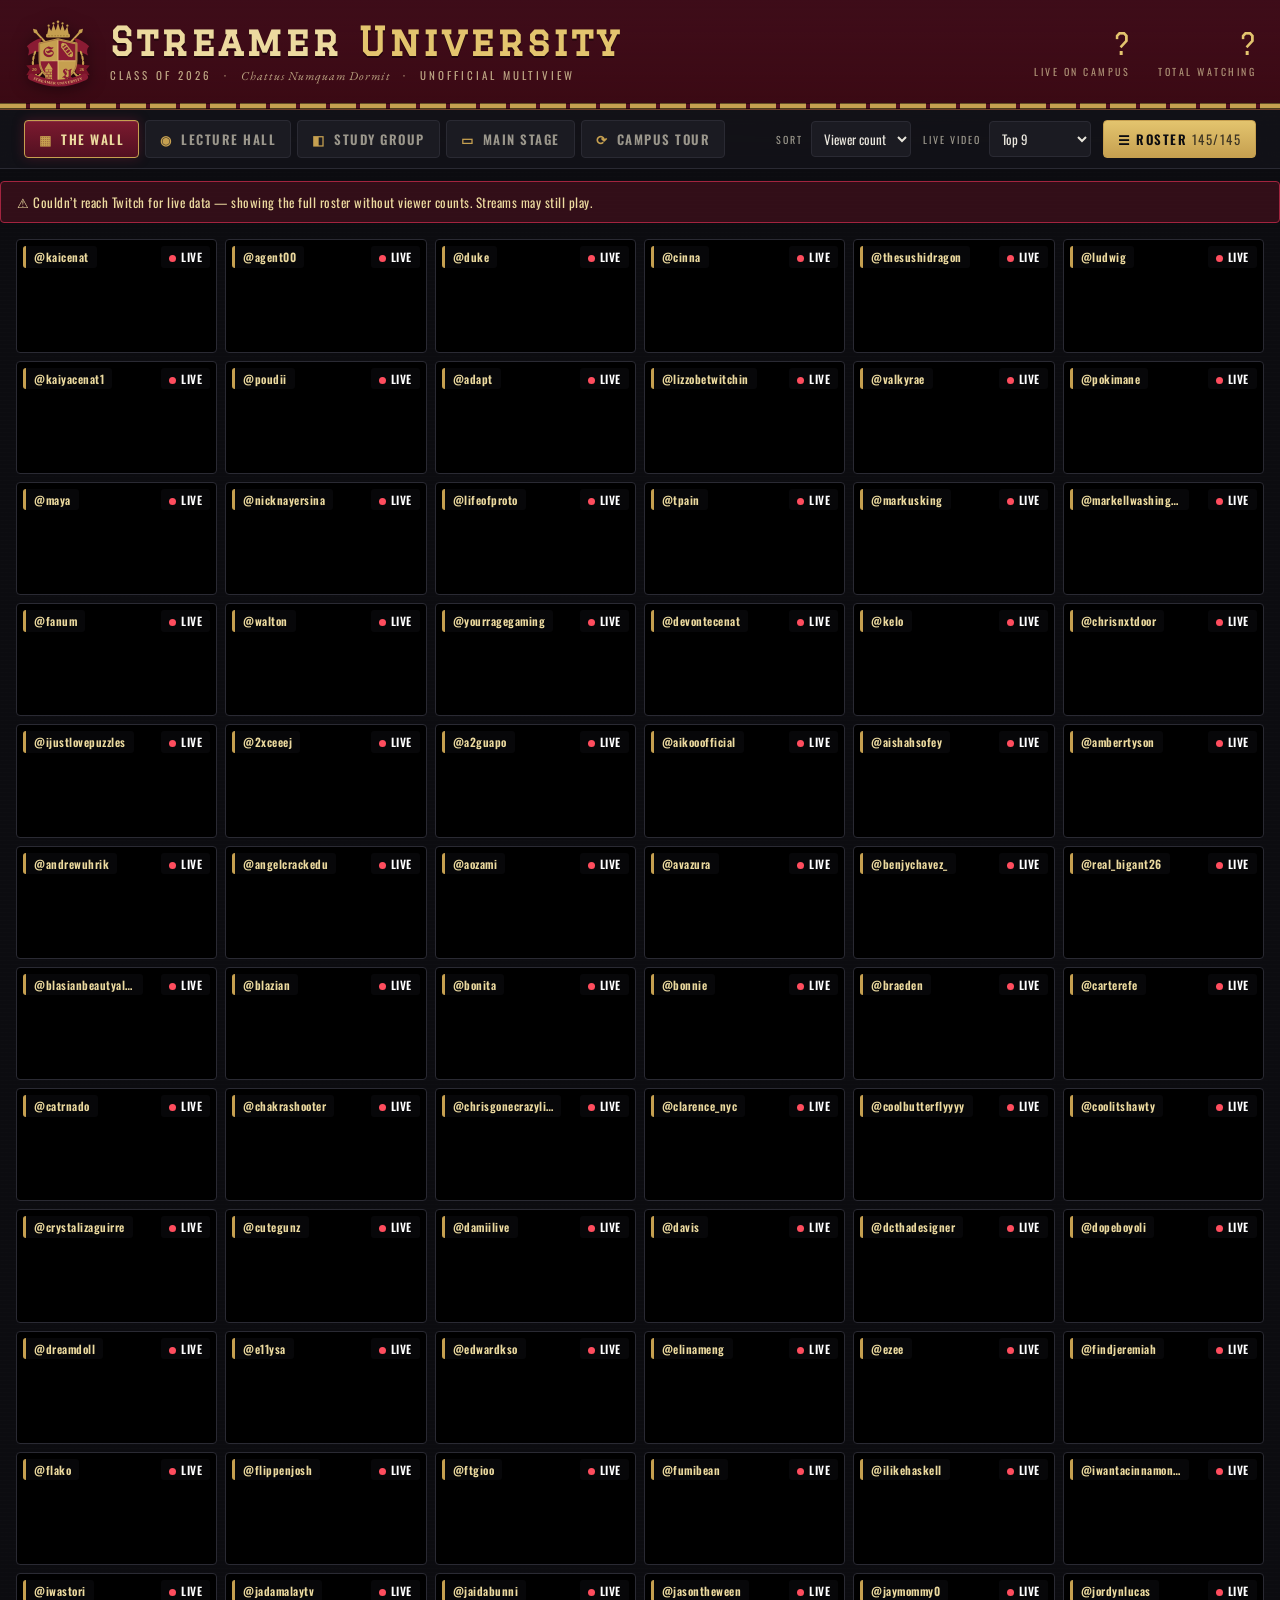
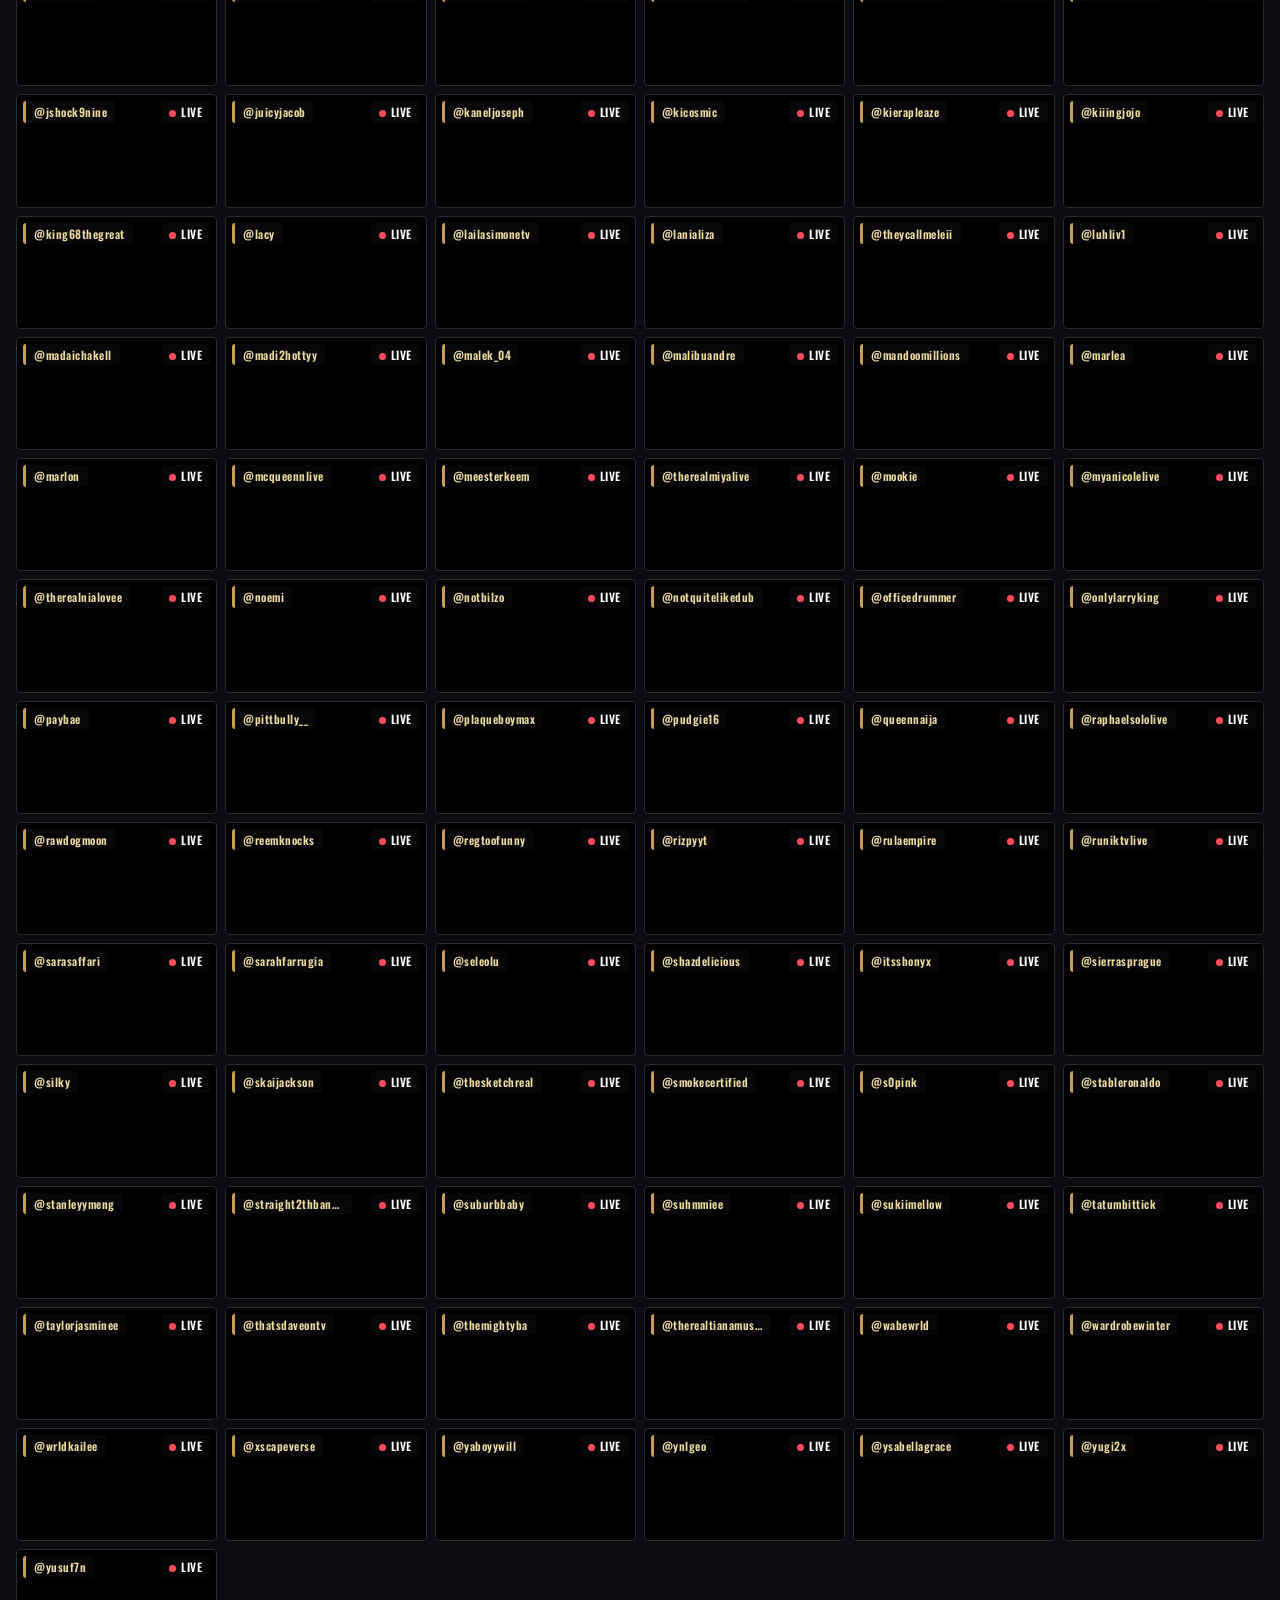
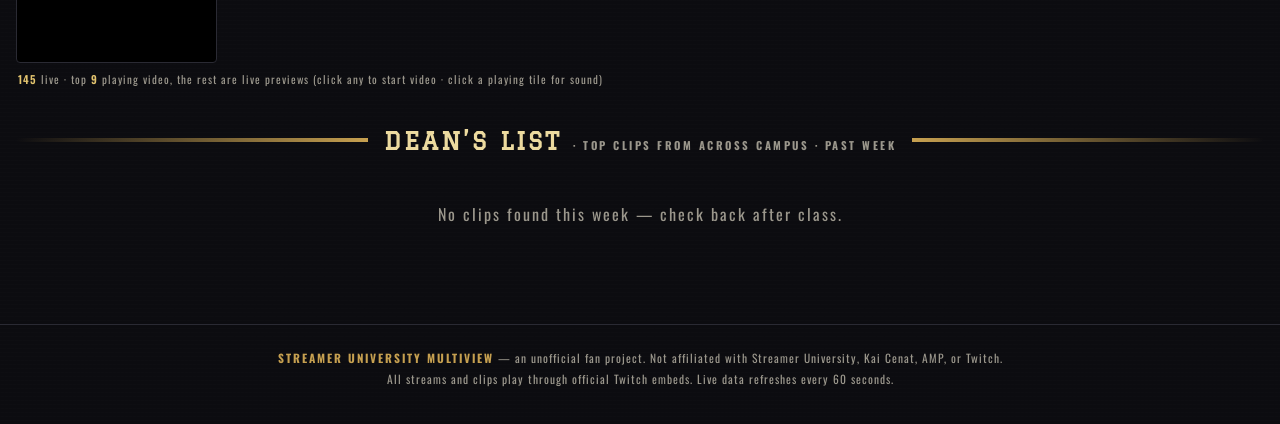
==== index.html @ df025cb2 "Make paused streams tappable on iOS + mobile layout overhaul Autoplay can't be forced on iOS (always" ====
<!DOCTYPE html>
<html lang="en">
<head>
<meta charset="UTF-8">
<meta name="viewport" content="width=device-width, initial-scale=1.0, viewport-fit=cover">
<meta name="theme-color" content="#521021">
<title>Streamer University — Multiview</title>
<meta name="description" content="Watch every Streamer University stream at once — control room wall, focus mode, quad view, and the top clips from across campus.">
<link rel="preconnect" href="https://fonts.googleapis.com">
<link rel="preconnect" href="https://fonts.gstatic.com" crossorigin>
<link href="https://fonts.googleapis.com/css2?family=Graduate&family=EB+Garamond:ital,wght@0,400;0,500;0,600;0,700;1,400&family=Oswald:wght@400;500;600;700&family=UnifrakturMaguntia&display=swap" rel="stylesheet">
<link rel="stylesheet" href="css/style.css">
<link rel="icon" href="assets/crest.svg" type="image/svg+xml">
</head>
<body>

<!-- ============ HEADER ============ -->
<header class="site-header">
  <div class="header-inner">
    <div class="brand">
      <img src="assets/crest.svg" alt="Streamer University crest" class="crest">
      <div class="brand-text">
        <h1>Streamer <span>University</span></h1>
        <p class="motto">CLASS OF 2026 &nbsp;·&nbsp; <em>Chattus Numquam Dormit</em> &nbsp;·&nbsp; UNOFFICIAL MULTIVIEW</p>
      </div>
    </div>
    <div class="campus-stats" id="campusStats">
      <div class="stat">
        <span class="stat-num" id="statLive">–</span>
        <span class="stat-label">LIVE ON CAMPUS</span>
      </div>
      <div class="stat">
        <span class="stat-num" id="statViewers">–</span>
        <span class="stat-label">TOTAL WATCHING</span>
      </div>
    </div>
  </div>
  <div class="gold-bar"></div>
</header>

<!-- ============ MODE / CONTROL BAR ============ -->
<nav class="control-bar" id="controlBar">
  <div class="control-inner">
    <div class="mode-tabs" role="tablist" aria-label="View modes">
      <button class="mode-tab active" data-mode="wall" role="tab" title="Every stream on one wall, security-control-room style">
        <span class="tab-icon">▦</span> The Wall
      </button>
      <button class="mode-tab" data-mode="lecture" role="tab" title="One big stream with audio, a ring of smaller ones around it">
        <span class="tab-icon">◉</span> Lecture Hall
      </button>
      <button class="mode-tab" data-mode="quad" role="tab" title="Four streams, 2×2">
        <span class="tab-icon">◧</span> Study Group
      </button>
      <button class="mode-tab" data-mode="theater" role="tab" title="One stream, big, with chat">
        <span class="tab-icon">▭</span> Main Stage
      </button>
      <button class="mode-tab" data-mode="shuffle" role="tab" title="Auto-rotates through live streams">
        <span class="tab-icon">⟳</span> Campus Tour
      </button>
    </div>

    <div class="control-group">
      <label class="ctl">
        <span>SORT</span>
        <select id="sortSelect">
          <option value="viewers">Viewer count</option>
          <option value="alpha">A → Z</option>
          <option value="random">Shuffle</option>
        </select>
      </label>

      <label class="ctl" id="liveVideoCtl">
        <span>LIVE VIDEO</span>
        <select id="videoCapSelect" title="How many tiles play real video at once (the rest are auto-refreshing live previews)">
          <option value="0">Previews only</option>
          <option value="4">Top 4</option>
          <option value="9" selected>Top 9</option>
          <option value="16">Top 16</option>
          <option value="24">Top 24</option>
        </select>
      </label>

      <label class="ctl" id="ringSizeCtl" hidden>
        <span>RING</span>
        <select id="ringSizeSelect">
          <option value="4">4 around</option>
          <option value="6" selected>6 around</option>
          <option value="8">8 around</option>
          <option value="12">12 around</option>
        </select>
      </label>

      <label class="ctl" id="tourSpeedCtl" hidden>
        <span>ROTATE</span>
        <select id="tourSpeedSelect">
          <option value="20">20s</option>
          <option value="30" selected>30s</option>
          <option value="60">60s</option>
          <option value="120">2m</option>
        </select>
      </label>

      <button class="btn-roster" id="rosterBtn" title="Pick exactly which streamers are in your view">
        ☰ ROSTER <span class="roster-count" id="rosterCount"></span>
      </button>
    </div>
  </div>
</nav>

<!-- ============ NOTICES ============ -->
<div class="notice" id="fileNotice" hidden>
  ⚠ Twitch embeds can’t run from a <code>file://</code> page. Serve this folder (e.g. <code>python3 -m http.server</code>) and open <code>http://localhost:8000</code>.
</div>
<div class="notice" id="apiNotice" hidden>
  ⚠ Couldn’t reach Twitch for live data — showing the full roster without viewer counts. Streams may still play.
</div>

<!-- ============ STAGE (mode views render here) ============ -->
<main class="stage" id="stage" aria-live="polite">
  <div class="loading" id="loading">
    <div class="loading-crest"><img src="assets/crest.svg" alt=""></div>
    <p>TAKING ATTENDANCE…</p>
  </div>
</main>

<!-- ============ CLIPS ============ -->
<section class="clips-section" id="clipsSection">
  <div class="section-head">
    <div class="pennant left"></div>
    <h2>DEAN&rsquo;S LIST <span>· TOP CLIPS FROM ACROSS CAMPUS · PAST WEEK</span></h2>
    <button class="btn-feed" id="feedOpenBtn" hidden title="Watch the clips TikTok-style — scroll for the next one">▶ SCROLL FEED</button>
    <div class="pennant right"></div>
  </div>
  <div class="clips-grid" id="clipsGrid">
    <p class="clips-loading">Grading submissions…</p>
  </div>
  <div class="clips-more-wrap">
    <button class="btn-more" id="clipsMoreBtn" hidden>SHOW MORE CLIPS</button>
  </div>
</section>

<!-- ============ FOOTER ============ -->
<footer class="site-footer">
  <p><strong>STREAMER UNIVERSITY MULTIVIEW</strong> — an unofficial fan project. Not affiliated with Streamer University, Kai Cenat, AMP, or Twitch.</p>
  <p>All streams and clips play through official Twitch embeds. Live data refreshes every 60 seconds.</p>
</footer>

<!-- ============ ROSTER DRAWER ============ -->
<div class="drawer-overlay" id="drawerOverlay" hidden></div>
<aside class="roster-drawer" id="rosterDrawer" hidden aria-label="Roster picker">
  <div class="drawer-head">
    <h3>THE ROSTER</h3>
    <button class="drawer-close" id="drawerClose" aria-label="Close">✕</button>
  </div>
  <div class="drawer-tools">
    <input type="search" id="rosterSearch" placeholder="Search streamers…">
    <div class="drawer-btns">
      <button id="rosterAll">ALL</button>
      <button id="rosterNone">NONE</button>
      <button id="rosterLive">LIVE ONLY</button>
    </div>
    <label class="alumni-toggle">
      <input type="checkbox" id="alumniToggle">
      <span>Include Class of &rsquo;25 alumni <em>(Akron edition)</em></span>
    </label>
  </div>
  <div class="drawer-list" id="rosterList"></div>
</aside>

<!-- ============ CLIP FEED (TikTok-style vertical scroll) ============ -->
<div class="feed-overlay" id="clipFeed" hidden>
  <div class="feed-top">
    <span class="feed-brand">DEAN&rsquo;S LIST</span>
    <span class="feed-counter" id="feedCounter"></span>
    <button class="feed-close" id="feedClose" aria-label="Close feed">✕</button>
  </div>
  <div class="feed-scroll" id="feedScroll"></div>
  <div class="feed-nav">
    <button id="feedUp" aria-label="Previous clip">▲</button>
    <button id="feedDown" aria-label="Next clip">▼</button>
  </div>
</div>

<script src="js/roster.js"></script>
<script src="js/twitch.js"></script>
<script src="js/app.js"></script>
</body>
</html>
---- css/style.css ----
/* ============================================================
   STREAMER UNIVERSITY MULTIVIEW — "digital Ivy League" on a
   dark control-room base. Maroon / gold / parchment.
   ============================================================ */

:root {
  --maroon: #7c1a2f;
  --maroon-deep: #521021;
  --maroon-glow: #a3243f;
  --gold: #c6a050;
  --gold-bright: #e3c46e;
  --parchment: #ecda9f;
  --ink: #0c0c10;
  --ink-2: #131318;
  --ink-3: #1b1b22;
  --line: #2a2a33;
  --text: #e9e6dd;
  --text-dim: #9b978c;
  --live: #ff4d5e;
  --serif: "EB Garamond", Georgia, serif;
  --varsity: "Graduate", "Courier New", serif;
  --sans: "Oswald", "Arial Narrow", sans-serif;
}

* { margin: 0; padding: 0; box-sizing: border-box; }

[hidden] { display: none !important; }

html { scroll-behavior: smooth; }

body {
  background: var(--ink);
  background-image:
    radial-gradient(1200px 500px at 50% -200px, rgba(107, 18, 37, 0.35), transparent 70%),
    repeating-linear-gradient(0deg, transparent 0 3px, rgba(255,255,255,0.008) 3px 4px);
  color: var(--text);
  font-family: var(--serif);
  min-height: 100vh;
}

::selection { background: var(--maroon); color: var(--parchment); }

/* ============ HEADER ============ */
.site-header {
  background:
    linear-gradient(180deg, rgba(0,0,0,0.25), rgba(0,0,0,0)),
    linear-gradient(180deg, var(--maroon-deep), #3a0913);
  border-bottom: 1px solid rgba(201,162,75,0.35);
}

.header-inner {
  max-width: 1800px;
  margin: 0 auto;
  padding: 18px 24px 14px;
  display: flex;
  align-items: center;
  justify-content: space-between;
  gap: 24px;
  flex-wrap: wrap;
}

.brand { display: flex; align-items: center; gap: 18px; }

.crest { width: 68px; height: auto; filter: drop-shadow(0 2px 8px rgba(0,0,0,0.5)); }

.brand-text h1 {
  font-family: var(--varsity);
  font-size: clamp(22px, 3.4vw, 38px);
  letter-spacing: 3px;
  color: var(--parchment);
  text-shadow: 0 2px 0 rgba(0,0,0,0.4);
  line-height: 1;
}
.brand-text h1 span { color: var(--gold-bright); }

.motto {
  margin-top: 6px;
  font-family: var(--sans);
  font-size: 11px;
  letter-spacing: 3px;
  color: rgba(232, 217, 168, 0.75);
}
.motto em { font-family: var(--serif); font-size: 12px; letter-spacing: 1px; }

.campus-stats { display: flex; gap: 28px; }

.stat { text-align: right; }

.stat-num {
  display: block;
  font-family: var(--varsity);
  font-size: clamp(20px, 2.6vw, 30px);
  color: var(--gold-bright);
  line-height: 1;
}

.stat-label {
  display: block;
  margin-top: 5px;
  font-family: var(--sans);
  font-size: 10px;
  letter-spacing: 2.5px;
  color: rgba(232, 217, 168, 0.65);
}

.gold-bar {
  height: 6px;
  background: repeating-linear-gradient(90deg,
    var(--gold) 0 26px, var(--maroon-deep) 26px 30px);
  border-top: 1px solid rgba(0,0,0,0.5);
  border-bottom: 1px solid rgba(0,0,0,0.6);
}

/* ============ CONTROL BAR ============ */
.control-bar {
  position: sticky;
  top: 0;
  z-index: 50;
  background: rgba(19, 19, 24, 0.92);
  backdrop-filter: blur(10px);
  border-bottom: 1px solid var(--line);
}

.control-inner {
  max-width: 1800px;
  margin: 0 auto;
  padding: 10px 24px;
  display: flex;
  align-items: center;
  justify-content: space-between;
  gap: 14px;
  flex-wrap: wrap;
}

.mode-tabs { display: flex; gap: 6px; flex-wrap: wrap; }

.mode-tab {
  font-family: var(--sans);
  font-size: 13px;
  font-weight: 600;
  letter-spacing: 1.5px;
  text-transform: uppercase;
  color: var(--text-dim);
  background: var(--ink-3);
  border: 1px solid var(--line);
  border-radius: 4px;
  padding: 8px 14px;
  cursor: pointer;
  transition: all 0.15s ease;
}
.mode-tab .tab-icon { color: var(--gold); margin-right: 4px; }
.mode-tab:hover { color: var(--text); border-color: var(--gold); }
.mode-tab.active {
  color: var(--parchment);
  background: linear-gradient(180deg, var(--maroon), var(--maroon-deep));
  border-color: var(--gold);
  box-shadow: 0 0 12px rgba(156, 31, 60, 0.35), inset 0 1px 0 rgba(255,255,255,0.08);
}

.control-group { display: flex; align-items: center; gap: 12px; flex-wrap: wrap; }

.ctl {
  display: flex;
  align-items: center;
  gap: 8px;
  font-family: var(--sans);
  font-size: 10px;
  letter-spacing: 2px;
  color: var(--text-dim);
}

.ctl select {
  font-family: var(--sans);
  font-size: 13px;
  color: var(--text);
  background: var(--ink-3);
  border: 1px solid var(--line);
  border-radius: 4px;
  padding: 6px 8px;
  cursor: pointer;
}
.ctl select:hover { border-color: var(--gold); }

.btn-roster {
  font-family: var(--sans);
  font-size: 13px;
  font-weight: 600;
  letter-spacing: 1.5px;
  color: var(--ink);
  background: linear-gradient(180deg, var(--gold-bright), var(--gold));
  border: 1px solid var(--gold);
  border-radius: 4px;
  padding: 8px 14px;
  cursor: pointer;
  transition: filter 0.15s ease;
}
.btn-roster:hover { filter: brightness(1.1); }
.roster-count { font-weight: 400; opacity: 0.75; }

/* ============ NOTICES ============ */
.notice {
  max-width: 1800px;
  margin: 12px auto 0;
  padding: 10px 16px;
  font-family: var(--sans);
  font-size: 13px;
  letter-spacing: 0.5px;
  color: var(--parchment);
  background: rgba(107, 18, 37, 0.4);
  border: 1px solid var(--maroon-glow);
  border-radius: 4px;
}
.notice code { font-family: monospace; color: var(--gold-bright); }

/* ============ STAGE ============ */
.stage {
  max-width: 1800px;
  margin: 0 auto;
  padding: 16px 16px 8px;
  min-height: 50vh;
}

.loading {
  display: flex;
  flex-direction: column;
  align-items: center;
  justify-content: center;
  gap: 18px;
  padding: 90px 0;
}
.loading-crest img, .loading-crest svg { width: 82px; height: auto; animation: pulse 1.6s ease-in-out infinite; }
.loading p { font-family: var(--varsity); letter-spacing: 4px; color: var(--gold); font-size: 14px; }
@keyframes pulse { 0%,100% { opacity: 0.5; transform: scale(1);} 50% { opacity: 1; transform: scale(1.06);} }

/* ---- Tiles (shared by all modes) ---- */
.tile {
  position: relative;
  background: #000;
  border: 1px solid var(--line);
  border-radius: 4px;
  overflow: hidden;
  aspect-ratio: 16 / 9;
  cursor: pointer;
  transition: border-color 0.15s ease, box-shadow 0.15s ease;
}
.tile:hover { border-color: var(--gold); z-index: 2; }
.tile.has-audio { border-color: var(--gold); box-shadow: 0 0 0 1px var(--gold), 0 0 18px rgba(201,162,75,0.35); }

.tile iframe, .tile .preview {
  position: absolute;
  inset: 0;
  width: 100%;
  height: 100%;
  border: 0;
  display: block;
}
.tile .preview { object-fit: cover; background: var(--ink-2); }

.tile.offline .preview { filter: grayscale(1) brightness(0.45); }

/* overlay chips: @handle top-left, viewers top-right */
.tile .chip {
  position: absolute;
  top: 6px;
  z-index: 3;
  font-family: var(--sans);
  font-size: 11.5px;
  font-weight: 600;
  letter-spacing: 0.5px;
  padding: 3px 8px;
  border-radius: 3px;
  background: rgba(10, 10, 12, 0.78);
  backdrop-filter: blur(4px);
  pointer-events: none;
  line-height: 1.35;
  max-width: 60%;
  overflow: hidden;
  text-overflow: ellipsis;
  white-space: nowrap;
}
.tile .chip.handle { left: 6px; color: var(--parchment); border-left: 3px solid var(--gold); }
.tile .chip.viewers { right: 6px; color: #fff; }
.tile .chip.viewers .dot {
  display: inline-block;
  width: 7px; height: 7px;
  border-radius: 50%;
  background: var(--live);
  margin-right: 5px;
  animation: blink 1.8s ease-in-out infinite;
}
.tile.offline .chip.viewers .dot { background: #555; animation: none; }
@keyframes blink { 0%,100% { opacity: 1; } 50% { opacity: 0.35; } }

.tile .badge-offline {
  position: absolute;
  inset: 0;
  display: flex;
  align-items: center;
  justify-content: center;
  z-index: 2;
  font-family: var(--varsity);
  font-size: 12px;
  letter-spacing: 3px;
  color: rgba(233, 230, 221, 0.4);
  pointer-events: none;
}

/* transparent layer above small-tile players so clicks reach the tile,
   not the embedded iframe (big/main players don't get one) */
.tile .click-shield {
  position: absolute;
  inset: 0;
  z-index: 2;
  cursor: pointer;
}

/* hover action hint */
.tile .hint {
  position: absolute;
  bottom: 6px;
  left: 6px;
  z-index: 3;
  font-family: var(--sans);
  font-size: 10px;
  letter-spacing: 1.5px;
  color: var(--gold-bright);
  background: rgba(10,10,12,0.78);
  padding: 3px 7px;
  border-radius: 3px;
  opacity: 0;
  transition: opacity 0.15s ease;
  pointer-events: none;
}
.tile:hover .hint { opacity: 1; }

/* ---- THE WALL ---- */
.wall-grid {
  display: grid;
  grid-template-columns: repeat(auto-fill, minmax(230px, 1fr));
  gap: 8px;
}
.wall-grid.dense { grid-template-columns: repeat(auto-fill, minmax(180px, 1fr)); }

/* ---- LECTURE HALL ---- */
.lecture-layout {
  display: grid;
  grid-template-columns: 1fr minmax(300px, 26%);
  grid-auto-rows: min-content;
  gap: 10px;
}
.lecture-main .tile { aspect-ratio: 16 / 9; cursor: default; }
.lecture-ring {
  display: grid;
  grid-template-columns: 1fr;
  gap: 10px;
  align-content: start;
}
.lecture-ring.cols-2 { grid-template-columns: 1fr 1fr; }
@media (max-width: 900px) {
  .lecture-layout { grid-template-columns: 1fr; }
  .lecture-ring, .lecture-ring.cols-2 { grid-template-columns: 1fr 1fr; }
}

/* ---- STUDY GROUP (quad) ---- */
.quad-grid {
  display: grid;
  grid-template-columns: 1fr 1fr;
  gap: 10px;
}
@media (max-width: 700px) { .quad-grid { grid-template-columns: 1fr; } }

/* ---- MAIN STAGE (theater) ---- */
.theater-layout {
  display: grid;
  grid-template-columns: 1fr minmax(280px, 340px);
  gap: 10px;
}
.theater-layout .tile { cursor: default; }
.theater-chat {
  background: var(--ink-2);
  border: 1px solid var(--line);
  border-radius: 4px;
  overflow: hidden;
}
.theater-chat iframe { width: 100%; height: 100%; border: 0; min-height: 480px; }
@media (max-width: 900px) {
  .theater-layout { grid-template-columns: 1fr; }
  .theater-chat iframe { min-height: 380px; }
}

/* ---- CAMPUS TOUR ---- */
.tour-wrap { display: flex; flex-direction: column; gap: 10px; }
.tour-bar {
  display: flex;
  align-items: center;
  justify-content: space-between;
  gap: 12px;
  font-family: var(--sans);
  letter-spacing: 1px;
  color: var(--text-dim);
  font-size: 13px;
}
.tour-bar .tour-next-in { color: var(--gold-bright); }
.tour-bar button {
  font-family: var(--sans);
  font-size: 12px;
  letter-spacing: 1.5px;
  color: var(--text);
  background: var(--ink-3);
  border: 1px solid var(--line);
  border-radius: 4px;
  padding: 6px 12px;
  cursor: pointer;
}
.tour-bar button:hover { border-color: var(--gold); }
.tour-wrap .tile { cursor: default; }

/* ---- selection strip (pick streams for quad/lecture/theater) ---- */
.pick-strip {
  display: flex;
  gap: 8px;
  overflow-x: auto;
  padding: 10px 2px 14px;
  scrollbar-width: thin;
  scrollbar-color: var(--maroon) var(--ink-2);
}
.pick-chip {
  flex: 0 0 auto;
  display: flex;
  align-items: center;
  gap: 7px;
  font-family: var(--sans);
  font-size: 12px;
  letter-spacing: 0.5px;
  color: var(--text-dim);
  background: var(--ink-3);
  border: 1px solid var(--line);
  border-radius: 999px;
  padding: 5px 12px 5px 6px;
  cursor: pointer;
  white-space: nowrap;
  transition: all 0.12s ease;
}
.pick-chip img { width: 22px; height: 22px; border-radius: 50%; background: var(--ink-2); }
.pick-chip:hover { border-color: var(--gold); color: var(--text); }
.pick-chip.selected {
  color: var(--parchment);
  background: linear-gradient(180deg, var(--maroon), var(--maroon-deep));
  border-color: var(--gold);
}
.pick-chip .pc-viewers { color: var(--gold-bright); font-size: 11px; }
.pick-chip.offline-chip { opacity: 0.45; }

.stage-note {
  font-family: var(--sans);
  font-size: 11px;
  letter-spacing: 1px;
  color: var(--text-dim);
  padding: 8px 2px 2px;
}
.stage-note b { color: var(--gold-bright); font-weight: 600; }

/* ============ CLIPS ============ */
.clips-section {
  max-width: 1800px;
  margin: 30px auto 0;
  padding: 0 16px 30px;
}

.section-head {
  display: flex;
  align-items: center;
  gap: 16px;
  margin: 10px 0 18px;
}
.section-head h2 {
  font-family: var(--varsity);
  font-size: clamp(16px, 2.4vw, 24px);
  letter-spacing: 3px;
  color: var(--parchment);
  white-space: nowrap;
}
.section-head h2 span {
  font-family: var(--sans);
  font-size: 11px;
  letter-spacing: 2.5px;
  color: var(--text-dim);
}
.pennant { flex: 1; height: 4px; }
.pennant.left { background: linear-gradient(90deg, transparent, var(--gold)); }
.pennant.right { background: linear-gradient(90deg, var(--gold), transparent); }

.clips-grid {
  display: grid;
  grid-template-columns: repeat(auto-fill, minmax(250px, 1fr));
  gap: 12px;
}

.clips-loading, .clips-empty {
  grid-column: 1 / -1;
  font-family: var(--sans);
  letter-spacing: 2px;
  color: var(--text-dim);
  padding: 30px 0;
  text-align: center;
}

.clip-card {
  background: var(--ink-2);
  border: 1px solid var(--line);
  border-radius: 4px;
  overflow: hidden;
  cursor: pointer;
  transition: border-color 0.15s ease, transform 0.15s ease;
}
.clip-card:hover { border-color: var(--gold); transform: translateY(-2px); }

.clip-thumb {
  position: relative;
  aspect-ratio: 16 / 9;
  background: #000;
}
.clip-thumb img { width: 100%; height: 100%; object-fit: cover; display: block; }
.clip-thumb .chip {
  position: absolute;
  top: 6px;
  font-family: var(--sans);
  font-size: 11px;
  font-weight: 600;
  padding: 3px 7px;
  border-radius: 3px;
  background: rgba(10,10,12,0.78);
}
.clip-thumb .chip.handle { left: 6px; color: var(--parchment); border-left: 3px solid var(--gold); }
.clip-thumb .chip.viewers { right: 6px; color: #fff; }
.clip-thumb .clip-dur {
  position: absolute;
  bottom: 6px;
  right: 6px;
  font-family: var(--sans);
  font-size: 11px;
  color: #fff;
  background: rgba(10,10,12,0.78);
  padding: 2px 6px;
  border-radius: 3px;
}
.clip-thumb .clip-play {
  position: absolute;
  inset: 0;
  display: flex;
  align-items: center;
  justify-content: center;
  font-size: 34px;
  color: rgba(232,217,168,0.9);
  opacity: 0;
  transition: opacity 0.15s ease;
  background: rgba(0,0,0,0.3);
}
.clip-card:hover .clip-play { opacity: 1; }

.clip-meta { padding: 9px 11px 11px; }
.clip-title {
  font-family: var(--serif);
  font-weight: 600;
  font-size: 15px;
  line-height: 1.3;
  color: var(--text);
  display: -webkit-box;
  -webkit-line-clamp: 2;
  -webkit-box-orient: vertical;
  overflow: hidden;
}
.clip-sub {
  margin-top: 5px;
  font-family: var(--sans);
  font-size: 11px;
  letter-spacing: 1px;
  color: var(--text-dim);
}

.clips-more-wrap { text-align: center; margin-top: 18px; }
.btn-more {
  font-family: var(--varsity);
  font-size: 13px;
  letter-spacing: 3px;
  color: var(--gold-bright);
  background: transparent;
  border: 1px solid var(--gold);
  border-radius: 4px;
  padding: 10px 26px;
  cursor: pointer;
  transition: all 0.15s ease;
}
.btn-more:hover { background: var(--maroon-deep); color: var(--parchment); }

/* ============ FOOTER ============ */
.site-footer {
  border-top: 1px solid var(--line);
  margin-top: 20px;
  padding: 22px 24px 34px;
  text-align: center;
  font-family: var(--sans);
  font-size: 11.5px;
  letter-spacing: 1px;
  color: var(--text-dim);
  line-height: 1.9;
}
.site-footer strong { color: var(--gold); letter-spacing: 2px; }

/* ============ ROSTER DRAWER ============ */
.drawer-overlay {
  position: fixed;
  inset: 0;
  background: rgba(5, 5, 8, 0.72);
  backdrop-filter: blur(3px);
  z-index: 90;
}

.roster-drawer {
  position: fixed;
  top: 0;
  right: 0;
  bottom: 0;
  width: min(400px, 92vw);
  background: var(--ink-2);
  border-left: 1px solid var(--gold);
  z-index: 100;
  display: flex;
  flex-direction: column;
  box-shadow: -12px 0 40px rgba(0,0,0,0.6);
}

.drawer-head {
  display: flex;
  align-items: center;
  justify-content: space-between;
  padding: 16px 18px;
  background: linear-gradient(180deg, var(--maroon), var(--maroon-deep));
  border-bottom: 2px solid var(--gold);
}
.drawer-head h3 { font-family: var(--varsity); letter-spacing: 3px; font-size: 16px; color: var(--parchment); }

.drawer-close {
  font-size: 16px;
  color: var(--parchment);
  background: transparent;
  border: 1px solid rgba(232,217,168,0.4);
  border-radius: 4px;
  width: 30px; height: 30px;
  cursor: pointer;
}
.drawer-close:hover { border-color: var(--gold-bright); }

.drawer-tools { padding: 12px 14px; border-bottom: 1px solid var(--line); display: flex; flex-direction: column; gap: 10px; }
.drawer-tools input {
  width: 100%;
  font-family: var(--serif);
  font-size: 15px;
  color: var(--text);
  background: var(--ink-3);
  border: 1px solid var(--line);
  border-radius: 4px;
  padding: 8px 12px;
}
.drawer-tools input:focus { outline: none; border-color: var(--gold); }
.drawer-btns { display: flex; gap: 8px; }
.drawer-btns button {
  flex: 1;
  font-family: var(--sans);
  font-size: 11px;
  letter-spacing: 1.5px;
  color: var(--text);
  background: var(--ink-3);
  border: 1px solid var(--line);
  border-radius: 4px;
  padding: 7px 0;
  cursor: pointer;
}
.drawer-btns button:hover { border-color: var(--gold); color: var(--gold-bright); }

.drawer-list { flex: 1; overflow-y: auto; padding: 8px 8px 20px; }

.roster-row {
  display: flex;
  align-items: center;
  gap: 10px;
  padding: 7px 10px;
  border-radius: 4px;
  cursor: pointer;
  user-select: none;
}
.roster-row:hover { background: var(--ink-3); }
.roster-row input { accent-color: var(--maroon-glow); width: 15px; height: 15px; }
.roster-row img { width: 30px; height: 30px; border-radius: 50%; background: var(--ink-3); }
.roster-row .rr-name { font-family: var(--serif); font-weight: 600; font-size: 15px; }
.roster-row .rr-login { font-family: var(--sans); font-size: 11px; color: var(--text-dim); letter-spacing: 0.5px; }
.roster-row .rr-live {
  margin-left: auto;
  font-family: var(--sans);
  font-size: 11px;
  color: var(--live);
  letter-spacing: 1px;
}
.roster-row .rr-live.off { color: #555; }
.rr-role {
  margin-left: 8px;
  font-family: var(--sans);
  font-size: 9px;
  letter-spacing: 1.5px;
  text-transform: uppercase;
  color: var(--ink);
  background: var(--gold);
  padding: 2px 6px;
  border-radius: 3px;
  vertical-align: 2px;
}
.rr-role.alum { background: var(--ink-3); color: var(--text-dim); border: 1px solid var(--line); }

.alumni-toggle {
  display: flex;
  align-items: center;
  gap: 9px;
  font-family: var(--sans);
  font-size: 12px;
  letter-spacing: 1px;
  color: var(--text-dim);
  cursor: pointer;
  user-select: none;
}
.alumni-toggle input { accent-color: var(--maroon-glow); width: 15px; height: 15px; }
.alumni-toggle em { font-style: normal; opacity: 0.6; }
.alumni-toggle:hover span { color: var(--text); }

/* ============ CLIP FEED (TikTok-style) ============ */
.btn-feed {
  flex: 0 0 auto;
  font-family: var(--sans);
  font-size: 12px;
  font-weight: 600;
  letter-spacing: 2px;
  color: var(--ink);
  background: linear-gradient(180deg, var(--gold-bright), var(--gold));
  border: 1px solid var(--gold);
  border-radius: 999px;
  padding: 8px 18px;
  cursor: pointer;
  white-space: nowrap;
  transition: filter 0.15s ease;
}
.btn-feed:hover { filter: brightness(1.1); }

.feed-overlay {
  position: fixed;
  inset: 0;
  background: #050508;
  z-index: 120;
}

.feed-top {
  position: absolute;
  top: 0; left: 0; right: 0;
  z-index: 5;
  display: flex;
  align-items: center;
  justify-content: space-between;
  gap: 14px;
  padding: 12px 16px;
  background: linear-gradient(180deg, rgba(5,5,8,0.85), transparent);
  pointer-events: none;
}
.feed-brand {
  font-family: var(--varsity);
  font-size: 14px;
  letter-spacing: 3px;
  color: var(--gold-bright);
}
.feed-counter {
  font-family: var(--sans);
  font-size: 12px;
  letter-spacing: 2px;
  color: var(--text-dim);
}
.feed-close {
  pointer-events: auto;
  font-size: 18px;
  color: var(--parchment);
  background: rgba(20,20,26,0.7);
  border: 1px solid var(--line);
  border-radius: 50%;
  width: 38px; height: 38px;
  cursor: pointer;
}
.feed-close:hover { border-color: var(--gold); }

.feed-scroll {
  height: 100%;
  overflow-y: auto;
  scroll-snap-type: y mandatory;
  overscroll-behavior: contain;
  scrollbar-width: none;
}
.feed-scroll::-webkit-scrollbar { display: none; }

.feed-item {
  height: 100%;
  scroll-snap-align: start;
  scroll-snap-stop: always;
  display: flex;
  align-items: center;
  justify-content: center;
  padding: 54px 70px 20px;
}

.feed-stage {
  position: relative;
  width: min(100%, calc((100vh - 90px) * 16 / 9));
  aspect-ratio: 16 / 9;
  max-height: 100%;
  background: #000;
  border: 1px solid var(--line);
  border-radius: 8px;
  overflow: hidden;
  box-shadow: 0 12px 60px rgba(0,0,0,0.8);
}
.feed-player, .feed-player iframe {
  position: absolute;
  inset: 0;
  width: 100%;
  height: 100%;
  border: 0;
}

.feed-meta {
  position: absolute;
  left: 0; right: 0; bottom: 0;
  z-index: 3;
  padding: 40px 16px 12px;
  background: linear-gradient(0deg, rgba(5,5,8,0.88), transparent);
  pointer-events: none;
}
.feed-handle {
  font-family: var(--sans);
  font-weight: 600;
  font-size: 14px;
  letter-spacing: 1px;
  color: var(--gold-bright);
}
.feed-live { color: var(--live); font-size: 11px; letter-spacing: 2px; }
.feed-title {
  margin-top: 4px;
  font-family: var(--serif);
  font-weight: 600;
  font-size: 17px;
  color: var(--text);
  display: -webkit-box;
  -webkit-line-clamp: 2;
  -webkit-box-orient: vertical;
  overflow: hidden;
}
.feed-sub {
  margin-top: 3px;
  font-family: var(--sans);
  font-size: 12px;
  letter-spacing: 1px;
  color: var(--text-dim);
}

.feed-nav {
  position: absolute;
  right: 14px;
  top: 50%;
  transform: translateY(-50%);
  z-index: 5;
  display: flex;
  flex-direction: column;
  gap: 10px;
}
.feed-nav button {
  font-size: 16px;
  color: var(--parchment);
  background: rgba(20,20,26,0.7);
  border: 1px solid var(--line);
  border-radius: 50%;
  width: 44px; height: 44px;
  cursor: pointer;
  transition: all 0.15s ease;
}
.feed-nav button:hover { border-color: var(--gold); color: var(--gold-bright); }

@media (max-width: 700px) {
  .feed-item { padding: 50px 8px 8px; }
  .feed-nav { right: 6px; }
  .feed-nav button { width: 38px; height: 38px; }
}

/* ============ SCROLLBARS ============ */
::-webkit-scrollbar { width: 10px; height: 10px; }
::-webkit-scrollbar-track { background: var(--ink); }
::-webkit-scrollbar-thumb { background: var(--maroon); border-radius: 5px; }
::-webkit-scrollbar-thumb:hover { background: var(--maroon-glow); }

/* ============ SMALL SCREENS ============ */
@media (max-width: 640px) {
  /* header: one tight centered block */
  .header-inner { padding: 12px 14px 10px; gap: 10px; justify-content: center; text-align: center; }
  .brand { gap: 12px; }
  .crest { width: 46px; }
  .brand-text h1 { font-size: 24px; letter-spacing: 2px; }
  .motto { font-size: 8.5px; letter-spacing: 2px; margin-top: 4px; }
  .campus-stats { width: 100%; justify-content: center; gap: 36px; }
  .stat { text-align: center; }
  .stat-num { font-size: 22px; }
  .stat-label { font-size: 9px; letter-spacing: 2px; }

  /* control bar: swipeable tab row + one compact settings row */
  .control-inner { padding: 8px 10px; gap: 8px; }
  .mode-tabs {
    width: 100%;
    flex-wrap: nowrap;
    overflow-x: auto;
    -webkit-overflow-scrolling: touch;
    scrollbar-width: none;
    padding-bottom: 2px;
  }
  .mode-tabs::-webkit-scrollbar { display: none; }
  .mode-tab { flex: 0 0 auto; font-size: 11px; letter-spacing: 1px; padding: 7px 11px; }
  .control-group { width: 100%; justify-content: flex-start; gap: 8px; }
  .ctl { gap: 5px; font-size: 9px; letter-spacing: 1px; }
  .ctl select { font-size: 12px; padding: 5px 6px; }
  .btn-roster { margin-left: auto; font-size: 11px; letter-spacing: 1px; padding: 7px 10px; }

  .notice { margin: 8px 8px 0; font-size: 12px; }
  .stage { padding: 8px 8px 6px; }

  /* wall: playing streams get the full width, previews stay 2-up */
  .wall-grid, .wall-grid.dense { grid-template-columns: 1fr 1fr; gap: 6px; }
  .wall-grid .tile.has-video { grid-column: 1 / -1; }
  .tile .chip { font-size: 10.5px; padding: 2px 6px; }

  .lecture-layout { gap: 6px; }
  .quad-grid { gap: 6px; }
  .theater-chat iframe { min-height: 320px; }
  .stage-note { font-size: 10px; }
  .tour-bar { flex-wrap: wrap; font-size: 12px; }

  /* clips */
  .section-head { flex-wrap: wrap; justify-content: center; gap: 10px; }
  .pennant { display: none; }
  .section-head h2 { white-space: normal; text-align: center; }
  .clips-grid { grid-template-columns: 1fr 1fr; gap: 8px; }
  .clip-title { font-size: 13px; }
  .clip-meta { padding: 7px 9px 9px; }
  .clip-sub { font-size: 10px; margin-top: 3px; }
  .clip-thumb .chip { font-size: 10px; }

  .site-footer { padding: 18px 14px 26px; font-size: 10.5px; }
}
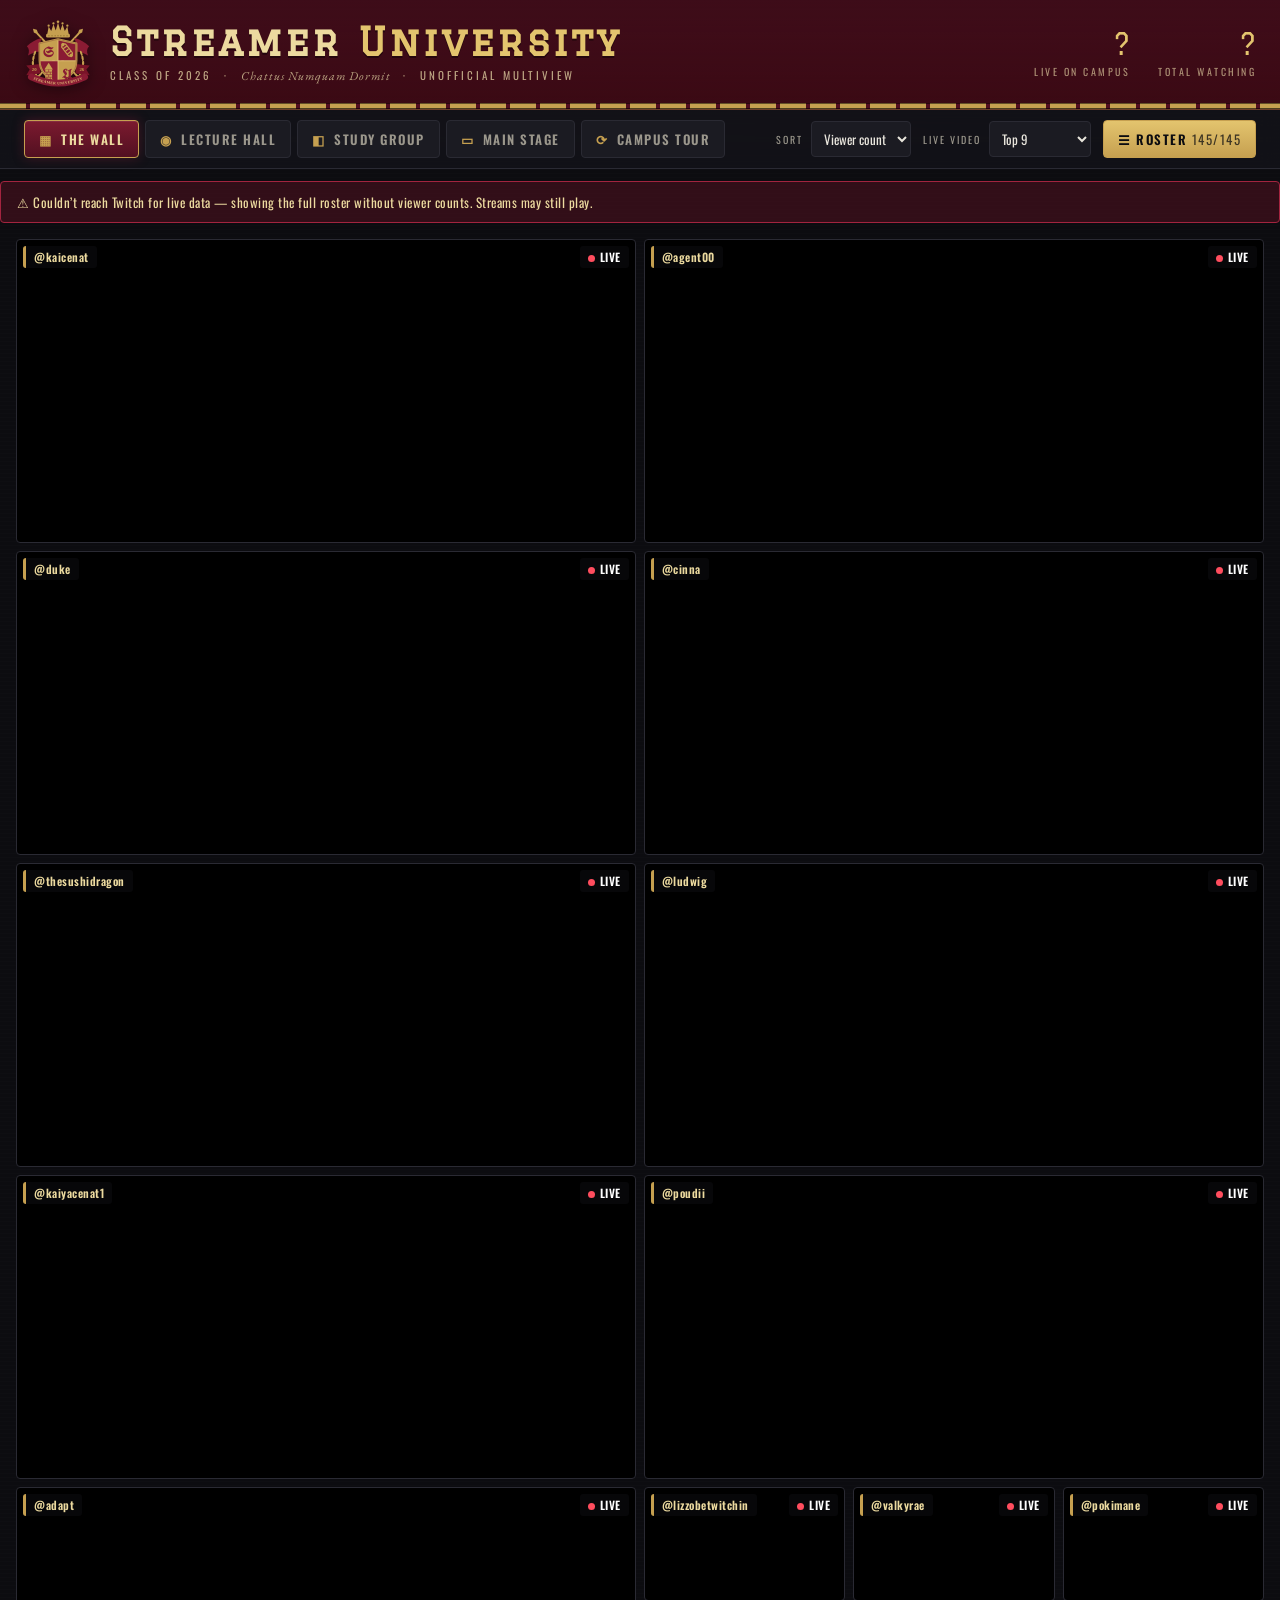
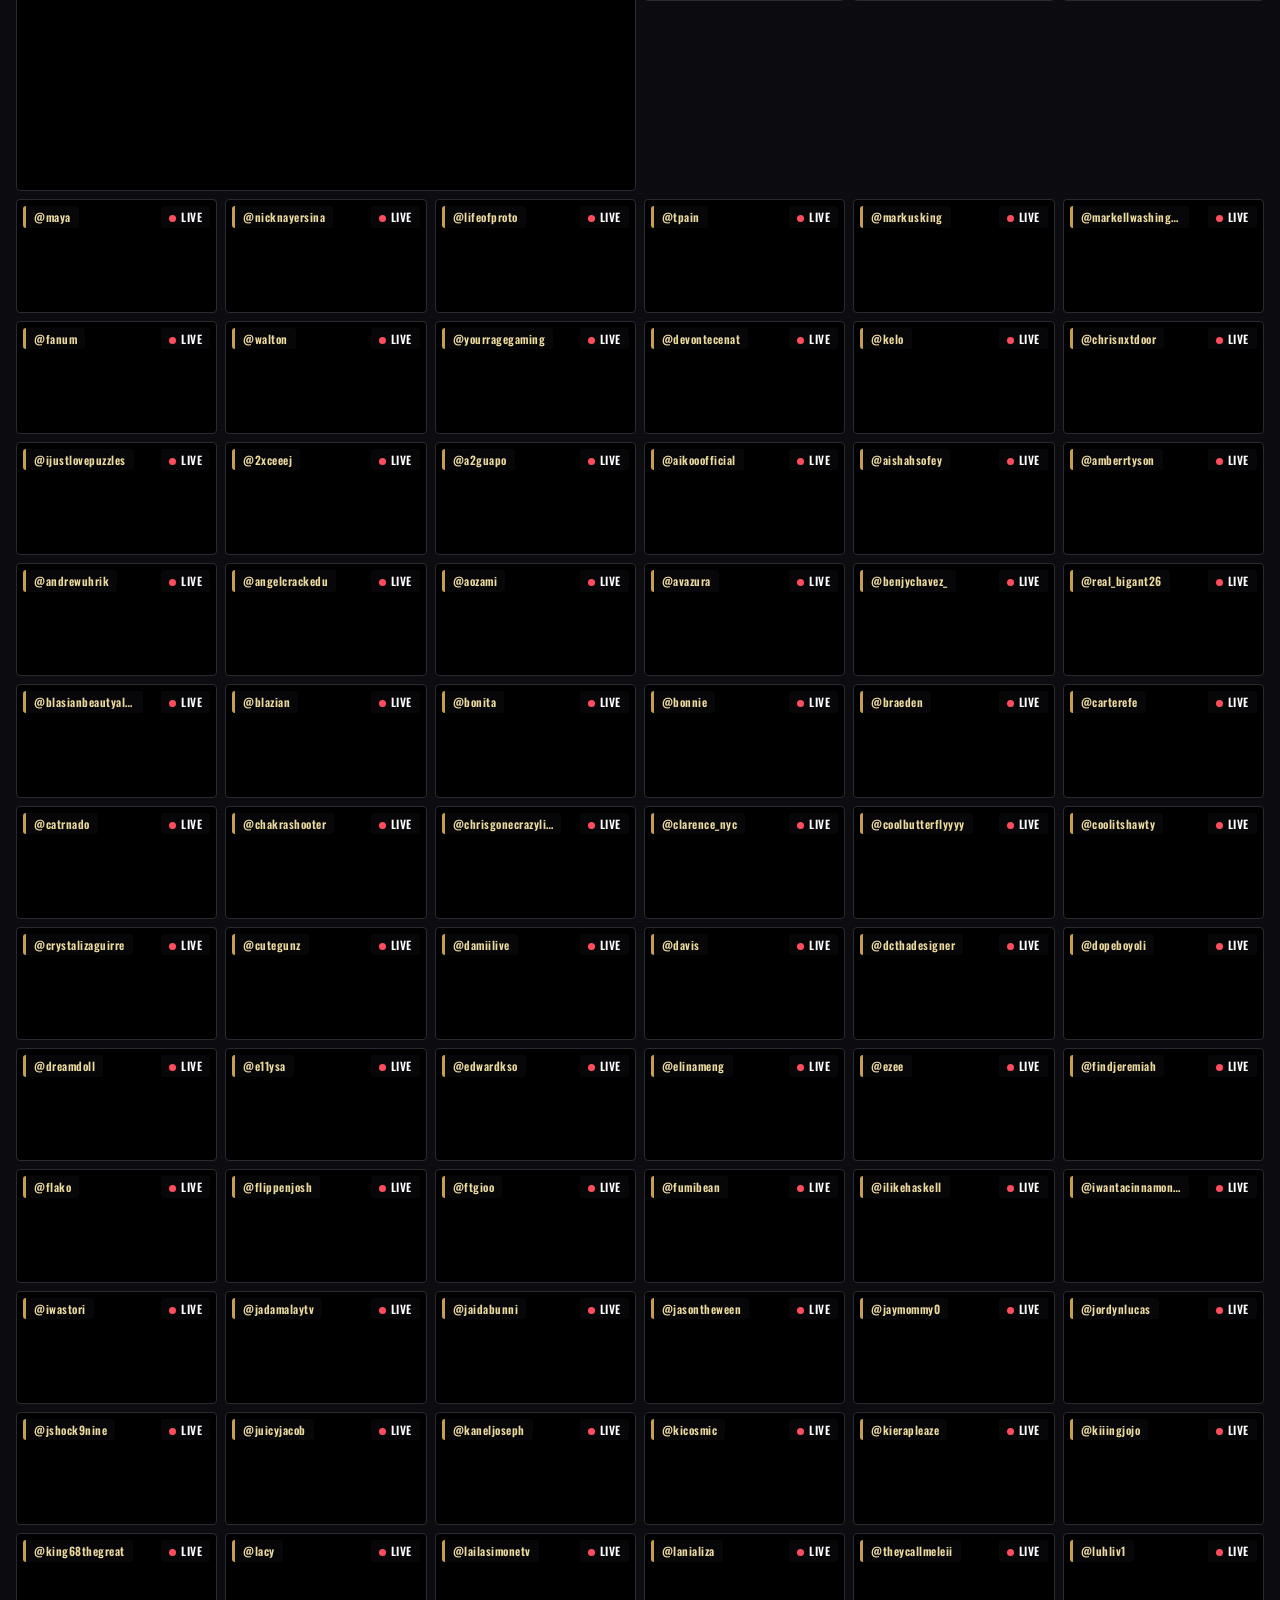
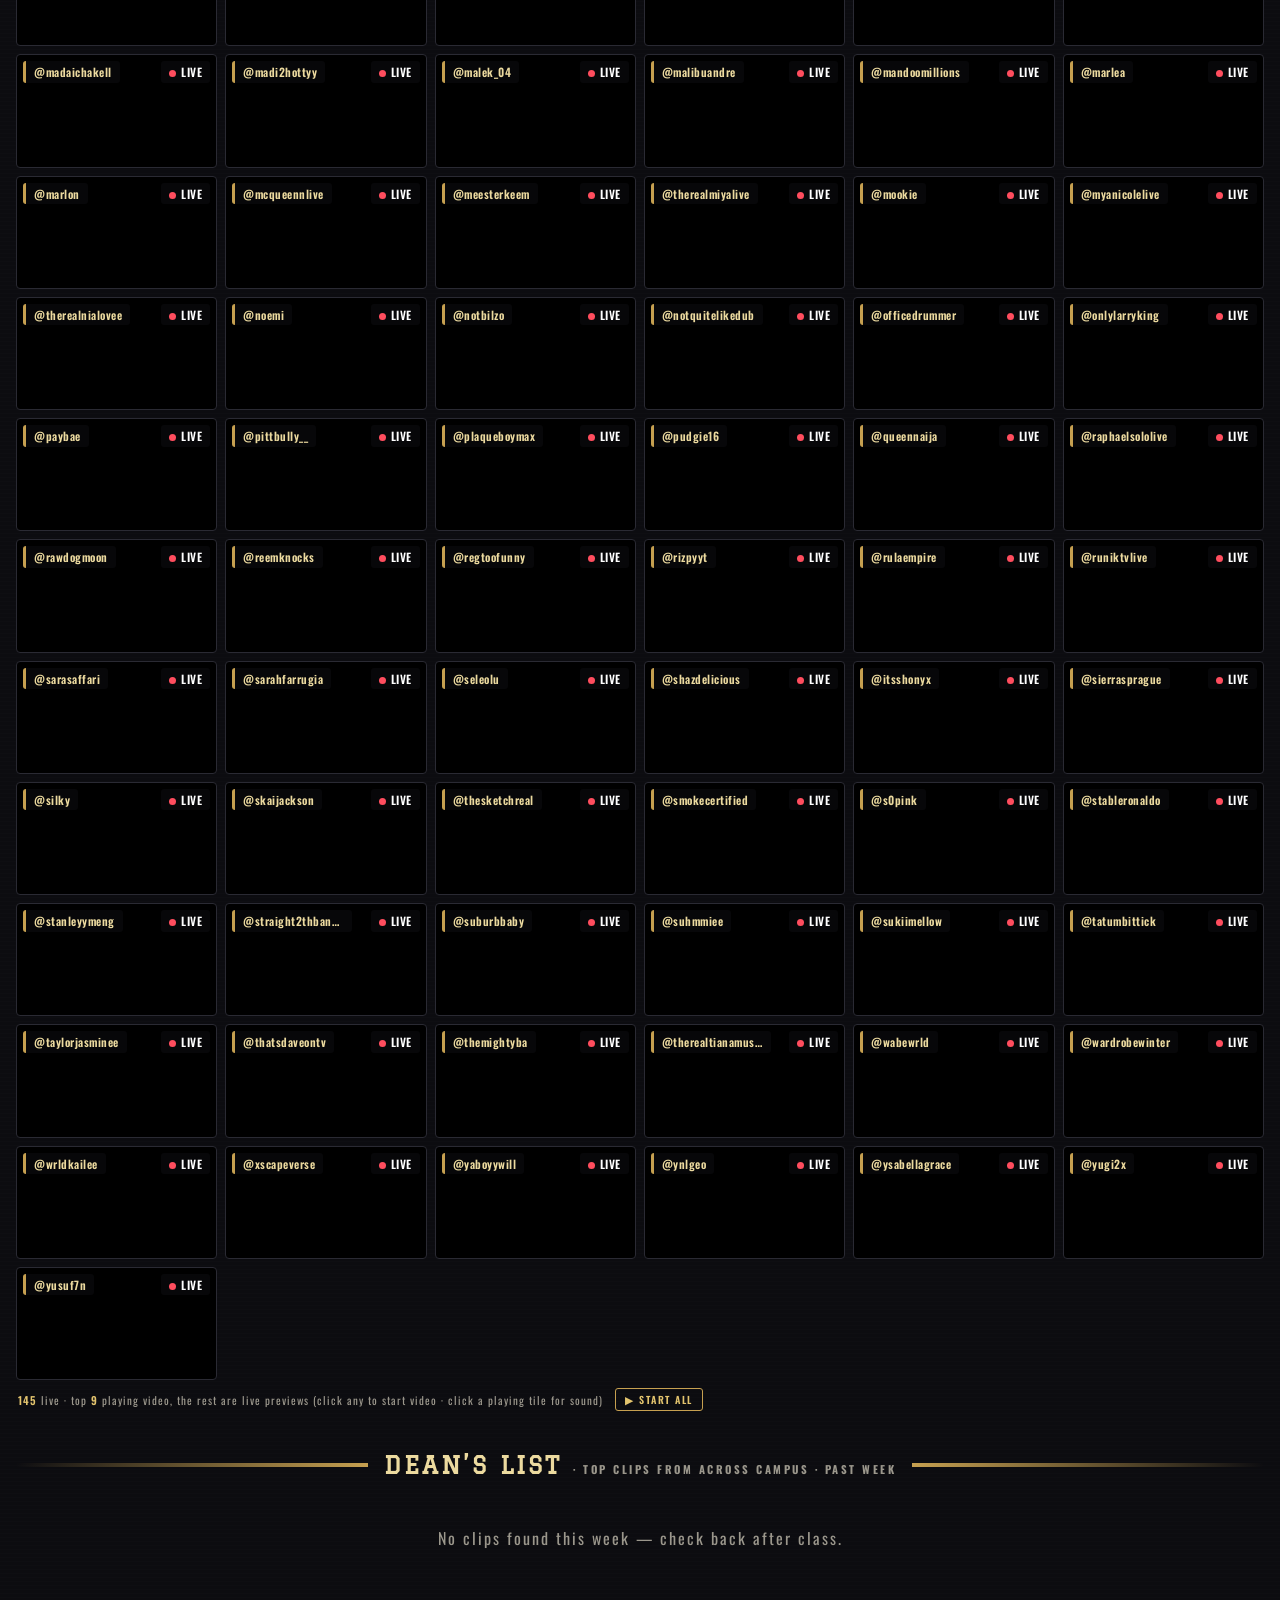
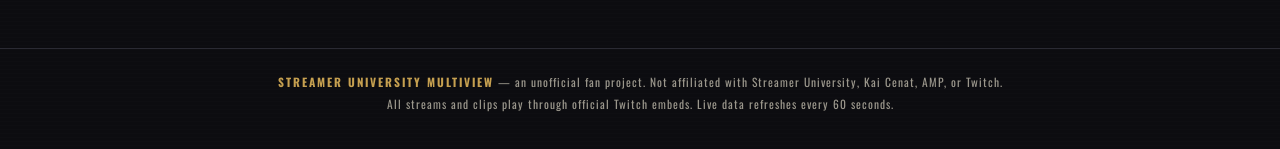
==== commit aefe49ef: "True ring layout for Lecture Hall + autoplay-sized wall tiles Twitch disables autoplay for embeds sm" ====
--- a/index.html
+++ b/index.html
@@ -84,8 +84,8 @@
         <span>RING</span>
         <select id="ringSizeSelect">
           <option value="4">4 around</option>
-          <option value="6" selected>6 around</option>
-          <option value="8">8 around</option>
+          <option value="6">6 around</option>
+          <option value="8" selected>8 around</option>
           <option value="12">12 around</option>
         </select>
       </label>
--- a/css/style.css
+++ b/css/style.css
@@ -341,24 +341,46 @@
 }
 .wall-grid.dense { grid-template-columns: repeat(auto-fill, minmax(180px, 1fr)); }
 
-/* ---- LECTURE HALL ---- */
-.lecture-layout {
+/* Twitch refuses to autoplay embeds smaller than 400x300, so tiles with
+   real video get enough room to qualify; previews stay compact */
+.wall-grid .tile.has-video { grid-column: span 2; aspect-ratio: auto; min-height: 304px; }
+.wall-grid.dense .tile.has-video { grid-column: span 3; }
+
+/* ---- LECTURE HALL: ring around the main screen, one viewport ---- */
+.lecture-grid {
   display: grid;
-  grid-template-columns: 1fr minmax(300px, 26%);
-  grid-auto-rows: min-content;
-  gap: 10px;
-}
-.lecture-main .tile { aspect-ratio: 16 / 9; cursor: default; }
-.lecture-ring {
-  display: grid;
-  grid-template-columns: 1fr;
-  gap: 10px;
-  align-content: start;
-}
-.lecture-ring.cols-2 { grid-template-columns: 1fr 1fr; }
-@media (max-width: 900px) {
-  .lecture-layout { grid-template-columns: 1fr; }
-  .lecture-ring, .lecture-ring.cols-2 { grid-template-columns: 1fr 1fr; }
+  gap: 8px;
+  height: calc(100vh - 175px);
+  height: calc(100dvh - 175px);
+  min-height: 480px;
+}
+.lecture-grid .tile {
+  aspect-ratio: auto;
+  min-height: 0;
+  min-width: 0;
+  height: auto;
+}
+.lecture-grid .tile.main { grid-area: m; cursor: default; }
+
+.lecture-grid.ring-4 {
+  grid-template-columns: 1fr 2.9fr 1fr;
+  grid-template-rows: 1fr 1fr;
+  grid-template-areas: "a m b" "c m d";
+}
+.lecture-grid.ring-6 {
+  grid-template-columns: repeat(3, 1fr);
+  grid-template-rows: 1fr 2.9fr 1fr;
+  grid-template-areas: "a b c" "m m m" "d e f";
+}
+.lecture-grid.ring-8 {
+  grid-template-columns: 1fr 2.7fr 1fr;
+  grid-template-rows: 1fr 2.7fr 1fr;
+  grid-template-areas: "a b c" "d m e" "f g h";
+}
+.lecture-grid.ring-12 {
+  grid-template-columns: 1fr 1.85fr 1.85fr 1fr;
+  grid-template-rows: 1fr 1.85fr 1.85fr 1fr;
+  grid-template-areas: "a b c d" "e m m f" "g m m h" "i j k l";
 }
 
 /* ---- STUDY GROUP (quad) ---- */
@@ -459,6 +481,22 @@
   padding: 8px 2px 2px;
 }
 .stage-note b { color: var(--gold-bright); font-weight: 600; }
+
+.btn-mini {
+  font-family: var(--sans);
+  font-size: 10px;
+  font-weight: 600;
+  letter-spacing: 1.5px;
+  color: var(--gold-bright);
+  background: transparent;
+  border: 1px solid var(--gold);
+  border-radius: 3px;
+  padding: 3px 9px;
+  margin-left: 8px;
+  cursor: pointer;
+  vertical-align: 1px;
+}
+.btn-mini:hover { background: var(--maroon-deep); color: var(--parchment); }
 
 /* ============ CLIPS ============ */
 .clips-section {
@@ -934,10 +972,25 @@
 
   /* wall: playing streams get the full width, previews stay 2-up */
   .wall-grid, .wall-grid.dense { grid-template-columns: 1fr 1fr; gap: 6px; }
-  .wall-grid .tile.has-video { grid-column: 1 / -1; }
+  .wall-grid .tile.has-video, .wall-grid.dense .tile.has-video {
+    grid-column: 1 / -1;
+    aspect-ratio: 16 / 9;
+    min-height: 0;
+  }
   .tile .chip { font-size: 10.5px; padding: 2px 6px; }
 
-  .lecture-layout { gap: 6px; }
+  /* lecture: no room for a ring — main on top, smalls 2-up below */
+  .lecture-grid, .lecture-grid.ring-4, .lecture-grid.ring-6,
+  .lecture-grid.ring-8, .lecture-grid.ring-12 {
+    grid-template-columns: 1fr 1fr;
+    grid-template-rows: none;
+    grid-template-areas: none;
+    height: auto;
+    min-height: 0;
+    gap: 6px;
+  }
+  .lecture-grid .tile { grid-area: auto !important; aspect-ratio: 16 / 9; }
+  .lecture-grid .tile.main { grid-column: 1 / -1; order: -1; }
   .quad-grid { gap: 6px; }
   .theater-chat iframe { min-height: 320px; }
   .stage-note { font-size: 10px; }
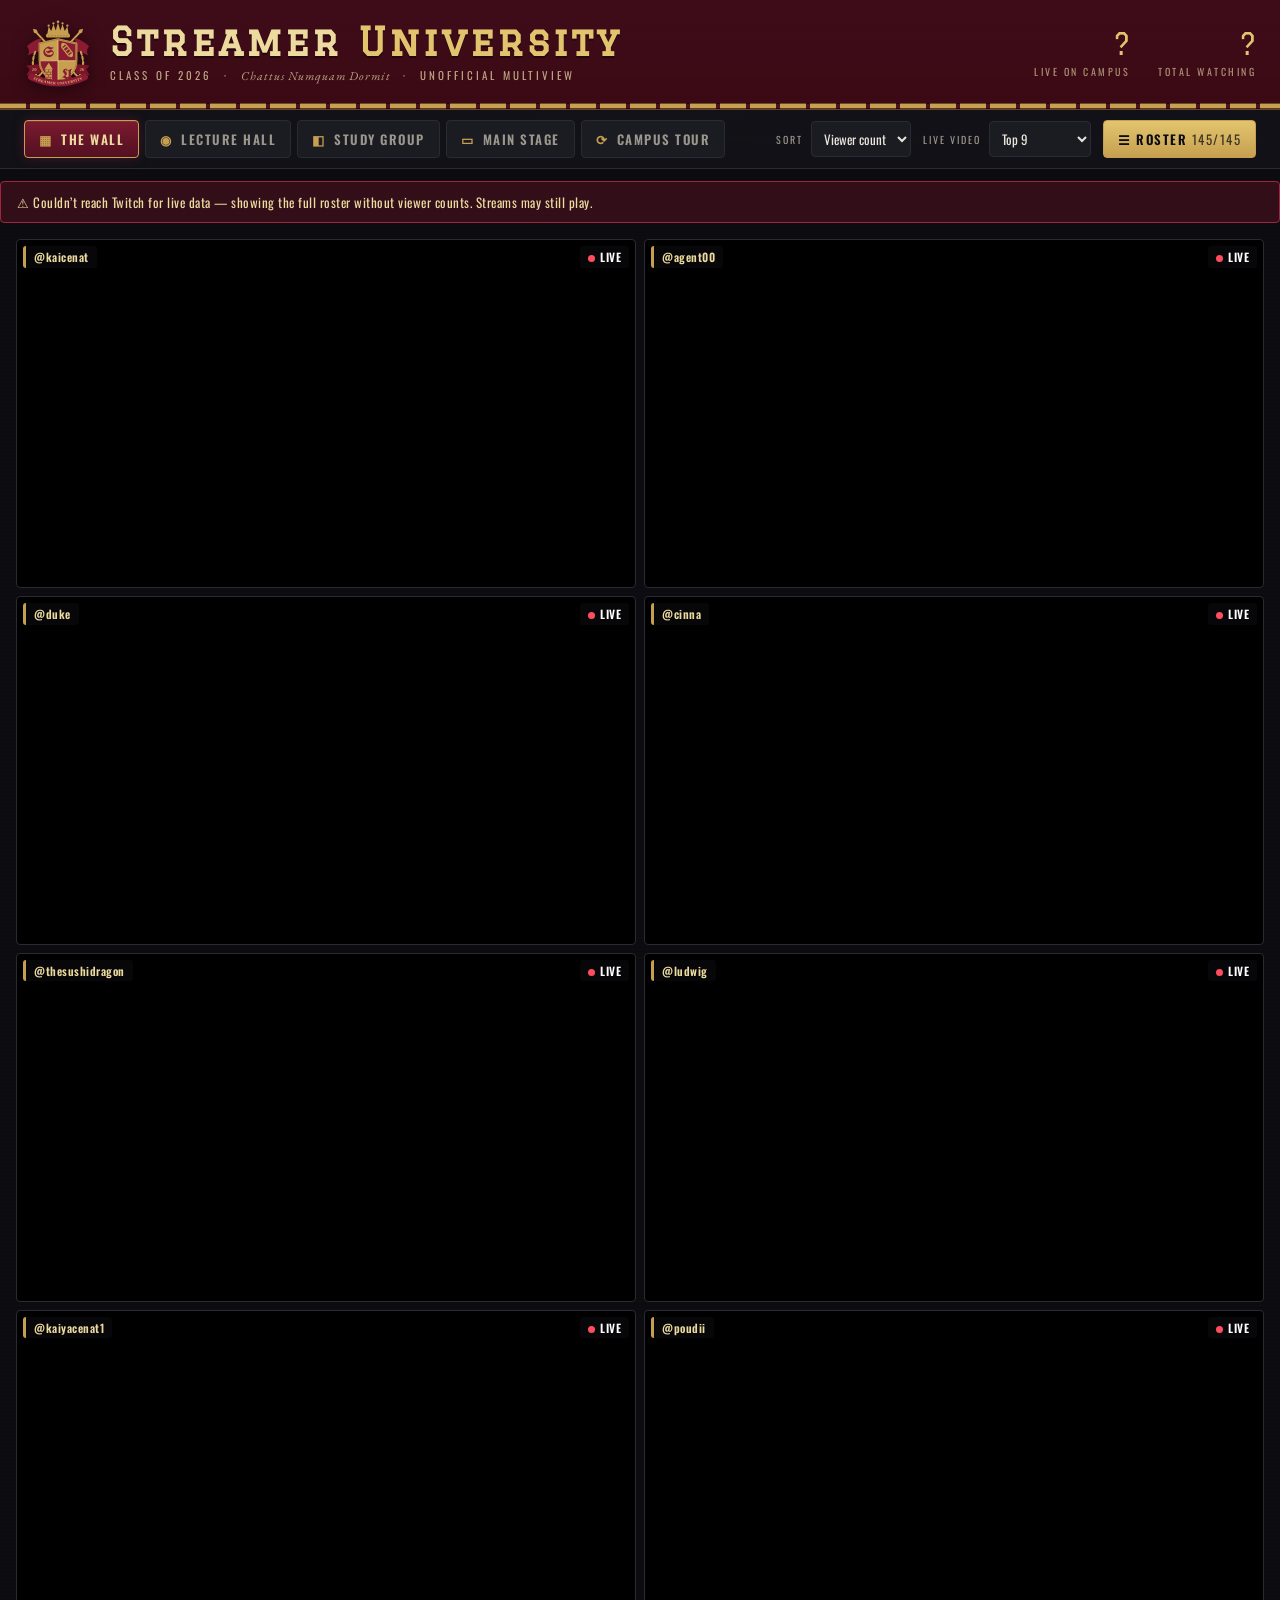
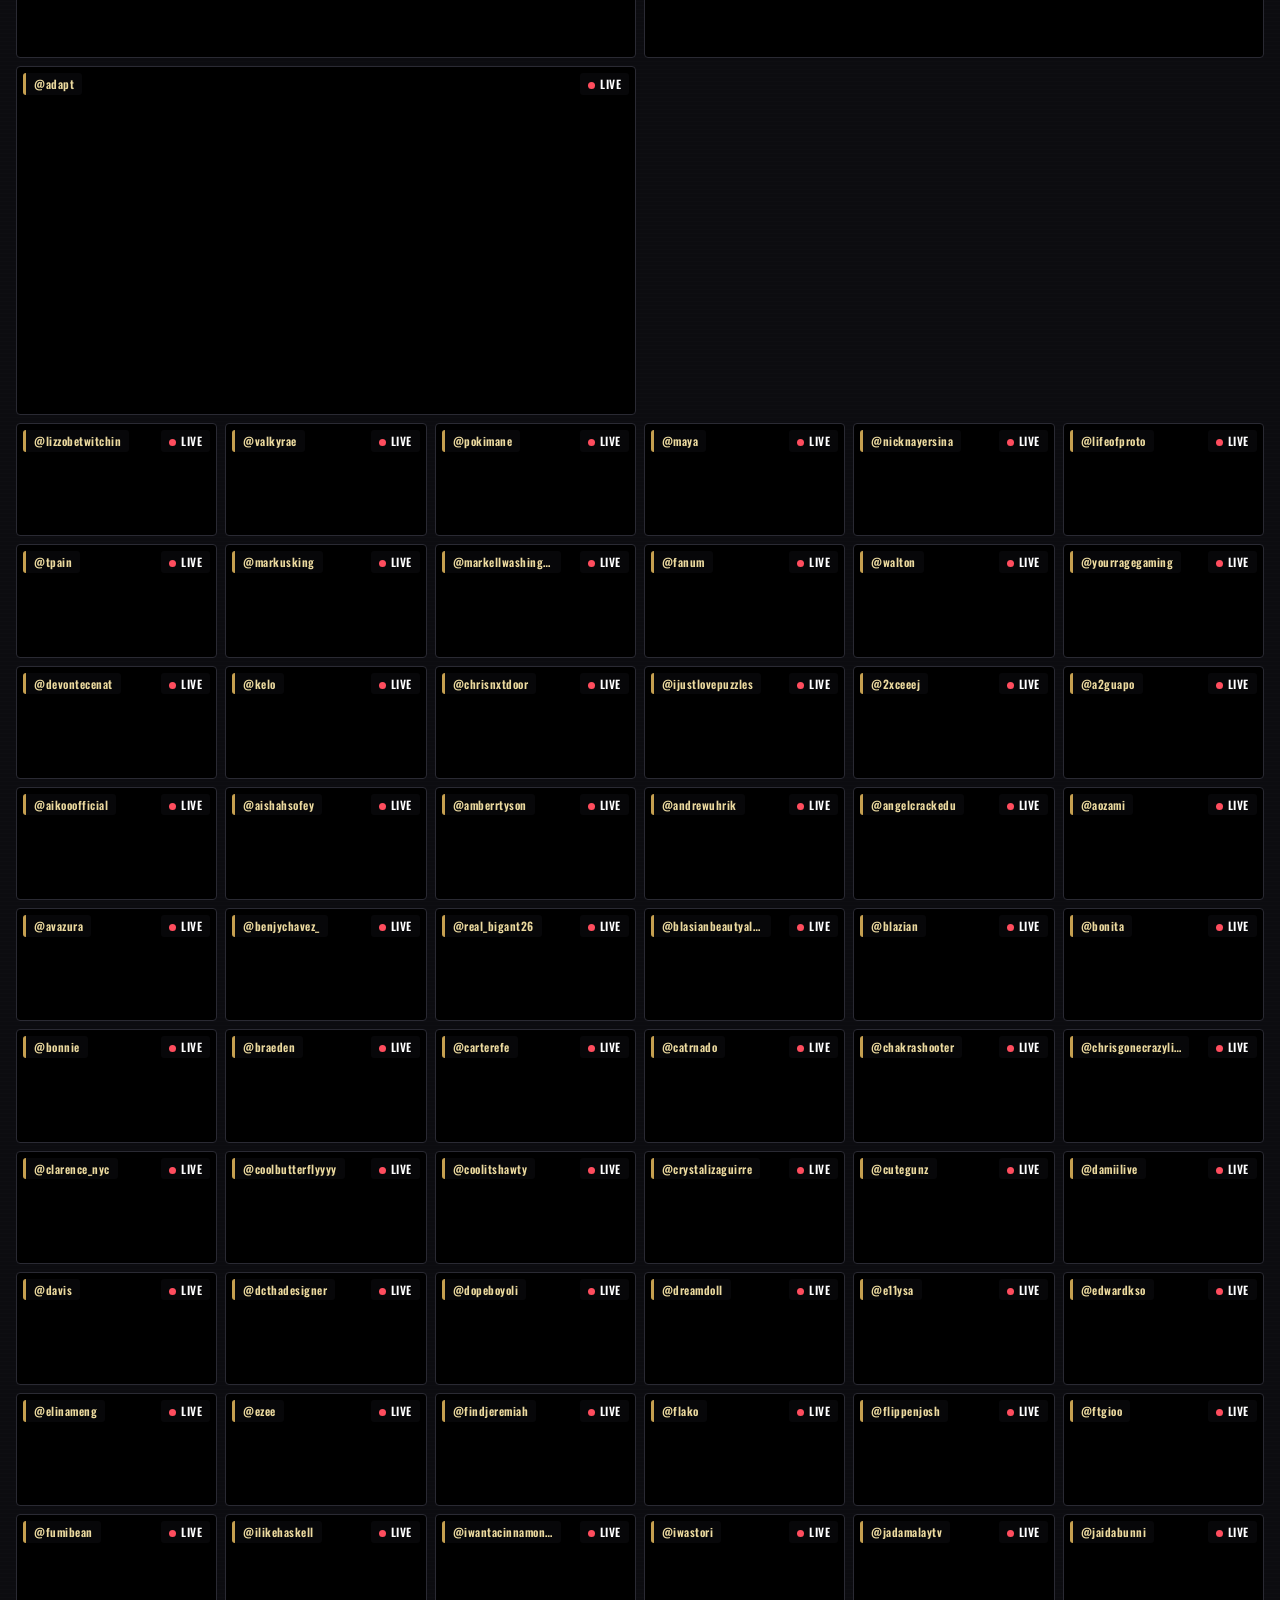
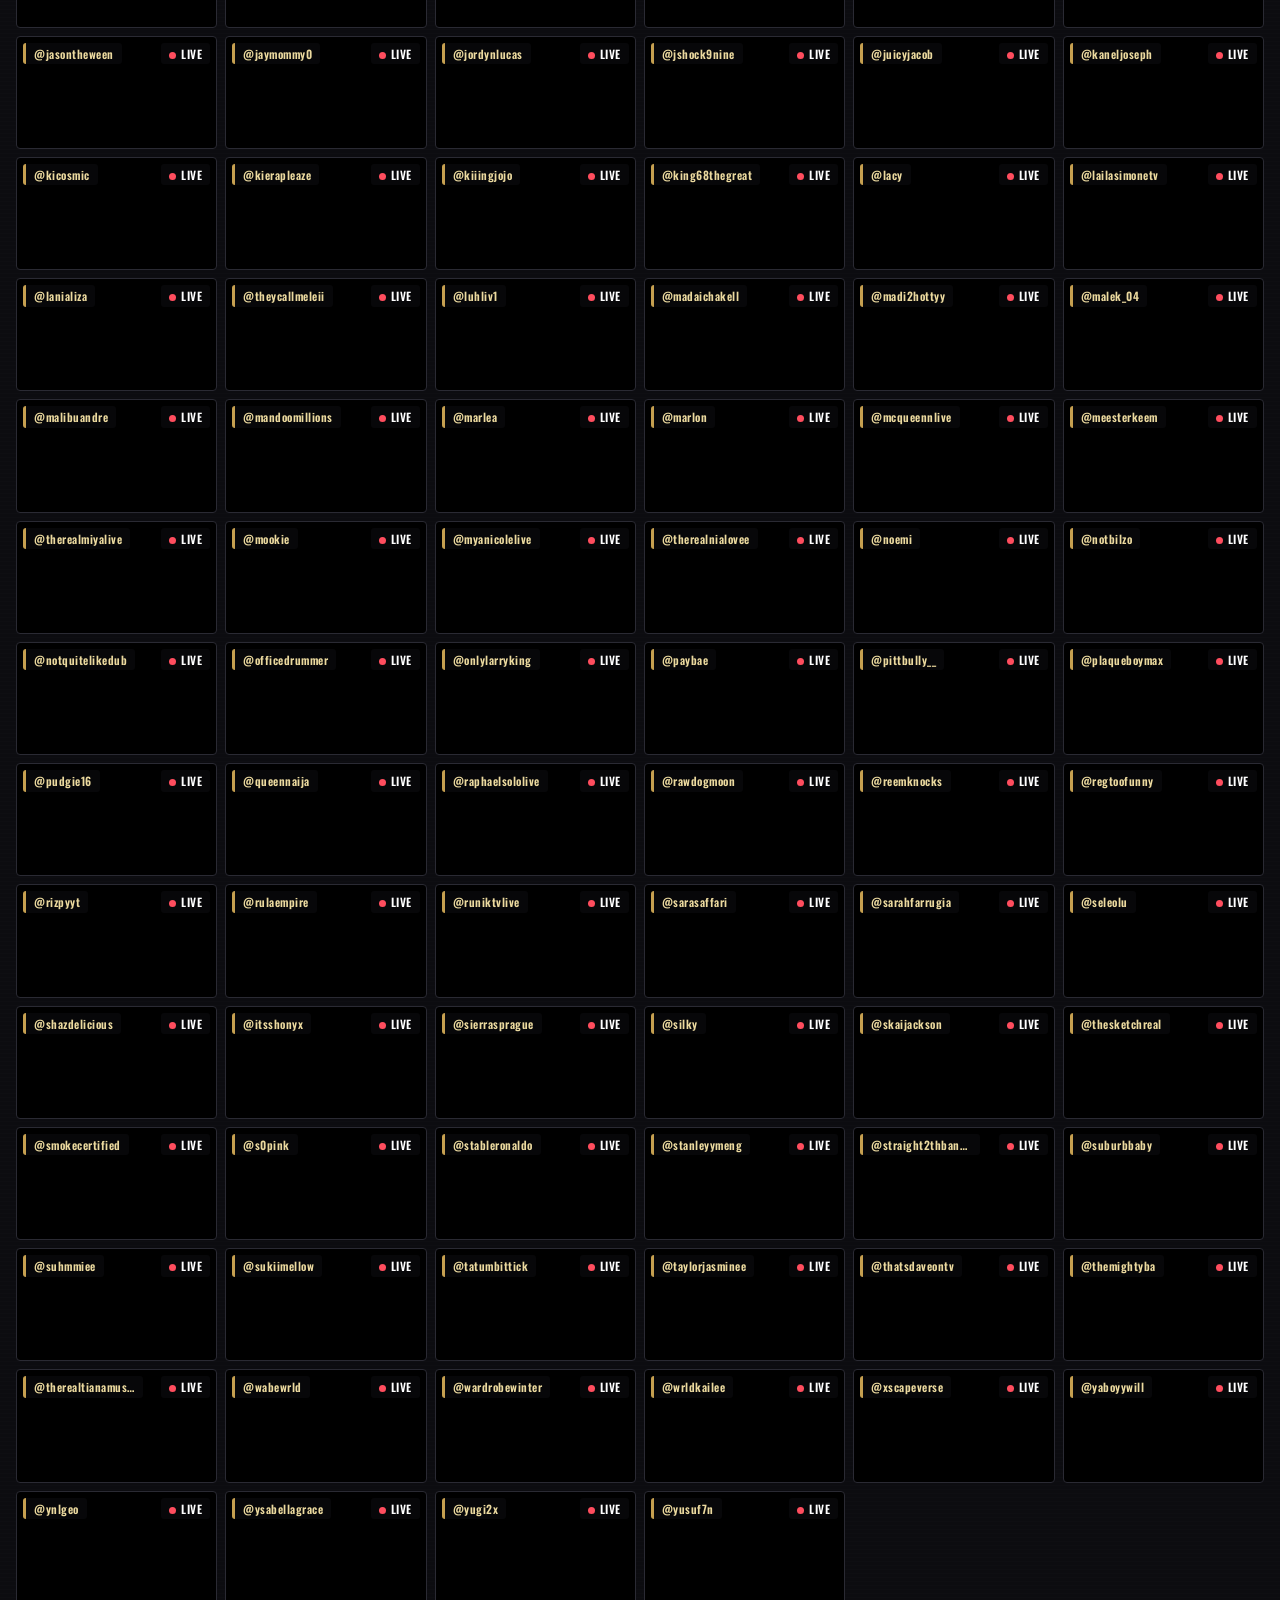
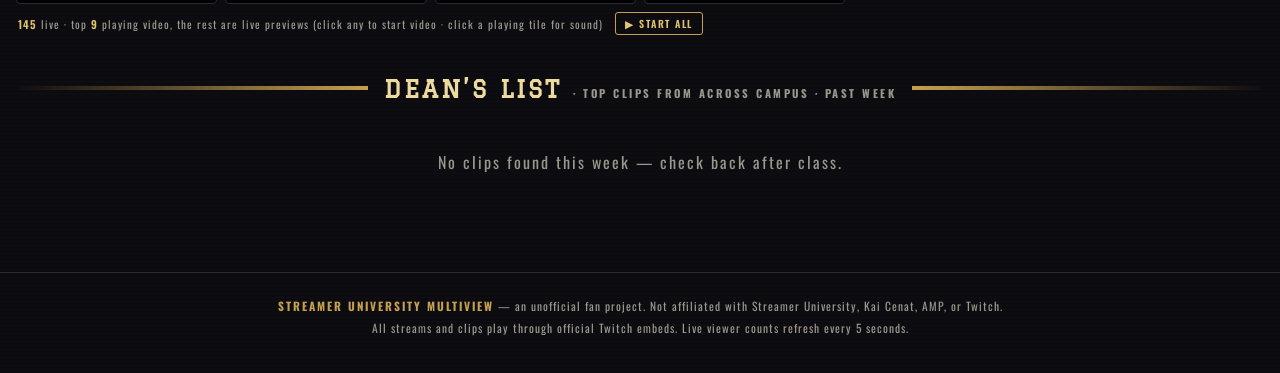
==== commit c4abe2d4: "Strict 16:9 stream tiles everywhere, featured wall row, 5s live refresh - New rule: every stream ele" ====
--- a/index.html
+++ b/index.html
@@ -142,7 +142,7 @@
 <!-- ============ FOOTER ============ -->
 <footer class="site-footer">
   <p><strong>STREAMER UNIVERSITY MULTIVIEW</strong> — an unofficial fan project. Not affiliated with Streamer University, Kai Cenat, AMP, or Twitch.</p>
-  <p>All streams and clips play through official Twitch embeds. Live data refreshes every 60 seconds.</p>
+  <p>All streams and clips play through official Twitch embeds. Live viewer counts refresh every 5 seconds.</p>
 </footer>
 
 <!-- ============ ROSTER DRAWER ============ -->
--- a/css/style.css
+++ b/css/style.css
@@ -341,46 +341,56 @@
 }
 .wall-grid.dense { grid-template-columns: repeat(auto-fill, minmax(180px, 1fr)); }
 
-/* Twitch refuses to autoplay embeds smaller than 400x300, so tiles with
-   real video get enough room to qualify; previews stay compact */
-.wall-grid .tile.has-video { grid-column: span 2; aspect-ratio: auto; min-height: 304px; }
-.wall-grid.dense .tile.has-video { grid-column: span 3; }
-
-/* ---- LECTURE HALL: ring around the main screen, one viewport ---- */
+/* Twitch refuses to autoplay embeds smaller than 400x300, so playing
+   tiles get their own row at 540px+ wide — true 16:9, comfortably legal */
+.wall-featured {
+  display: grid;
+  grid-template-columns: repeat(auto-fill, minmax(540px, 1fr));
+  gap: 8px;
+  margin-bottom: 8px;
+}
+.wall-featured:empty { display: none; margin: 0; }
+
+/* ---- LECTURE HALL: 16:9 ring flanking the main screen, one viewport.
+   Widths are capped from the viewport height so the 16:9 stacks fit. ---- */
 .lecture-grid {
   display: grid;
   gap: 8px;
-  height: calc(100vh - 175px);
-  height: calc(100dvh - 175px);
-  min-height: 480px;
+  margin: 0 auto;
+  align-items: center;
 }
 .lecture-grid .tile {
-  aspect-ratio: auto;
+  aspect-ratio: 16 / 9;
+  width: 100%;
+  height: auto;
+  min-width: 0;
   min-height: 0;
-  min-width: 0;
-  height: auto;
 }
 .lecture-grid .tile.main { grid-area: m; cursor: default; }
 
 .lecture-grid.ring-4 {
-  grid-template-columns: 1fr 2.9fr 1fr;
-  grid-template-rows: 1fr 1fr;
-  grid-template-areas: "a m b" "c m d";
+  grid-template-columns: 1fr 3fr 1fr;
+  grid-template-areas: "a m c" "b m d";
+  max-width: calc((100vh - 190px) * 2.9);
+  max-width: calc((100dvh - 190px) * 2.9);
 }
 .lecture-grid.ring-6 {
-  grid-template-columns: repeat(3, 1fr);
-  grid-template-rows: 1fr 2.9fr 1fr;
-  grid-template-areas: "a b c" "m m m" "d e f";
+  grid-template-columns: 1fr 3fr 1fr;
+  grid-template-areas: "a m d" "b m e" "c m f";
+  max-width: calc((100vh - 190px) * 2.6);
+  max-width: calc((100dvh - 190px) * 2.6);
 }
 .lecture-grid.ring-8 {
-  grid-template-columns: 1fr 2.7fr 1fr;
-  grid-template-rows: 1fr 2.7fr 1fr;
-  grid-template-areas: "a b c" "d m e" "f g h";
+  grid-template-columns: 1fr 3.2fr 1fr;
+  grid-template-areas: "a m e" "b m f" "c m g" "d m h";
+  max-width: calc((100vh - 190px) * 2.2);
+  max-width: calc((100dvh - 190px) * 2.2);
 }
 .lecture-grid.ring-12 {
-  grid-template-columns: 1fr 1.85fr 1.85fr 1fr;
-  grid-template-rows: 1fr 1.85fr 1.85fr 1fr;
-  grid-template-areas: "a b c d" "e m m f" "g m m h" "i j k l";
+  grid-template-columns: 1fr 1fr 2.9fr 1fr 1fr;
+  grid-template-areas: "a b m g h" "c d m i j" "e f m k l";
+  max-width: calc((100vh - 190px) * 3.9);
+  max-width: calc((100dvh - 190px) * 3.9);
 }
 
 /* ---- STUDY GROUP (quad) ---- */
@@ -408,6 +418,17 @@
 @media (max-width: 900px) {
   .theater-layout { grid-template-columns: 1fr; }
   .theater-chat iframe { min-height: 380px; }
+}
+
+/* big single players stay 16:9 and fit the viewport */
+.tour-wrap .tile, .theater-layout .tile {
+  aspect-ratio: 16 / 9;
+  width: auto;
+  max-width: 100%;
+  max-height: calc(100vh - 240px);
+  max-height: calc(100dvh - 240px);
+  margin: 0 auto;
+  justify-self: center;
 }
 
 /* ---- CAMPUS TOUR ---- */
@@ -497,6 +518,34 @@
   vertical-align: 1px;
 }
 .btn-mini:hover { background: var(--maroon-deep); color: var(--parchment); }
+
+/* big players start muted (browsers block unmuted autoplay) — this is
+   the one obvious tap that turns the sound on */
+.sound-cta {
+  position: absolute;
+  left: 50%;
+  bottom: 16px;
+  transform: translateX(-50%);
+  z-index: 4;
+  font-family: var(--sans);
+  font-weight: 600;
+  font-size: 13px;
+  letter-spacing: 2px;
+  color: var(--ink);
+  background: linear-gradient(180deg, var(--gold-bright), var(--gold));
+  border: 1px solid var(--gold);
+  border-radius: 999px;
+  padding: 10px 22px;
+  cursor: pointer;
+  white-space: nowrap;
+  box-shadow: 0 4px 24px rgba(0,0,0,0.65);
+  animation: ctapulse 2.2s ease-in-out infinite;
+}
+.sound-cta:hover { filter: brightness(1.1); }
+@keyframes ctapulse {
+  0%, 100% { box-shadow: 0 4px 24px rgba(0,0,0,0.65), 0 0 0 0 rgba(201,162,75,0.55); }
+  50% { box-shadow: 0 4px 24px rgba(0,0,0,0.65), 0 0 0 12px rgba(201,162,75,0); }
+}
 
 /* ============ CLIPS ============ */
 .clips-section {
@@ -970,13 +1019,9 @@
   .notice { margin: 8px 8px 0; font-size: 12px; }
   .stage { padding: 8px 8px 6px; }
 
-  /* wall: playing streams get the full width, previews stay 2-up */
+  /* wall: playing streams full width, previews stay 2-up */
   .wall-grid, .wall-grid.dense { grid-template-columns: 1fr 1fr; gap: 6px; }
-  .wall-grid .tile.has-video, .wall-grid.dense .tile.has-video {
-    grid-column: 1 / -1;
-    aspect-ratio: 16 / 9;
-    min-height: 0;
-  }
+  .wall-featured { grid-template-columns: 1fr; gap: 6px; margin-bottom: 6px; }
   .tile .chip { font-size: 10.5px; padding: 2px 6px; }
 
   /* lecture: no room for a ring — main on top, smalls 2-up below */
@@ -985,8 +1030,7 @@
     grid-template-columns: 1fr 1fr;
     grid-template-rows: none;
     grid-template-areas: none;
-    height: auto;
-    min-height: 0;
+    max-width: none;
     gap: 6px;
   }
   .lecture-grid .tile { grid-area: auto !important; aspect-ratio: 16 / 9; }
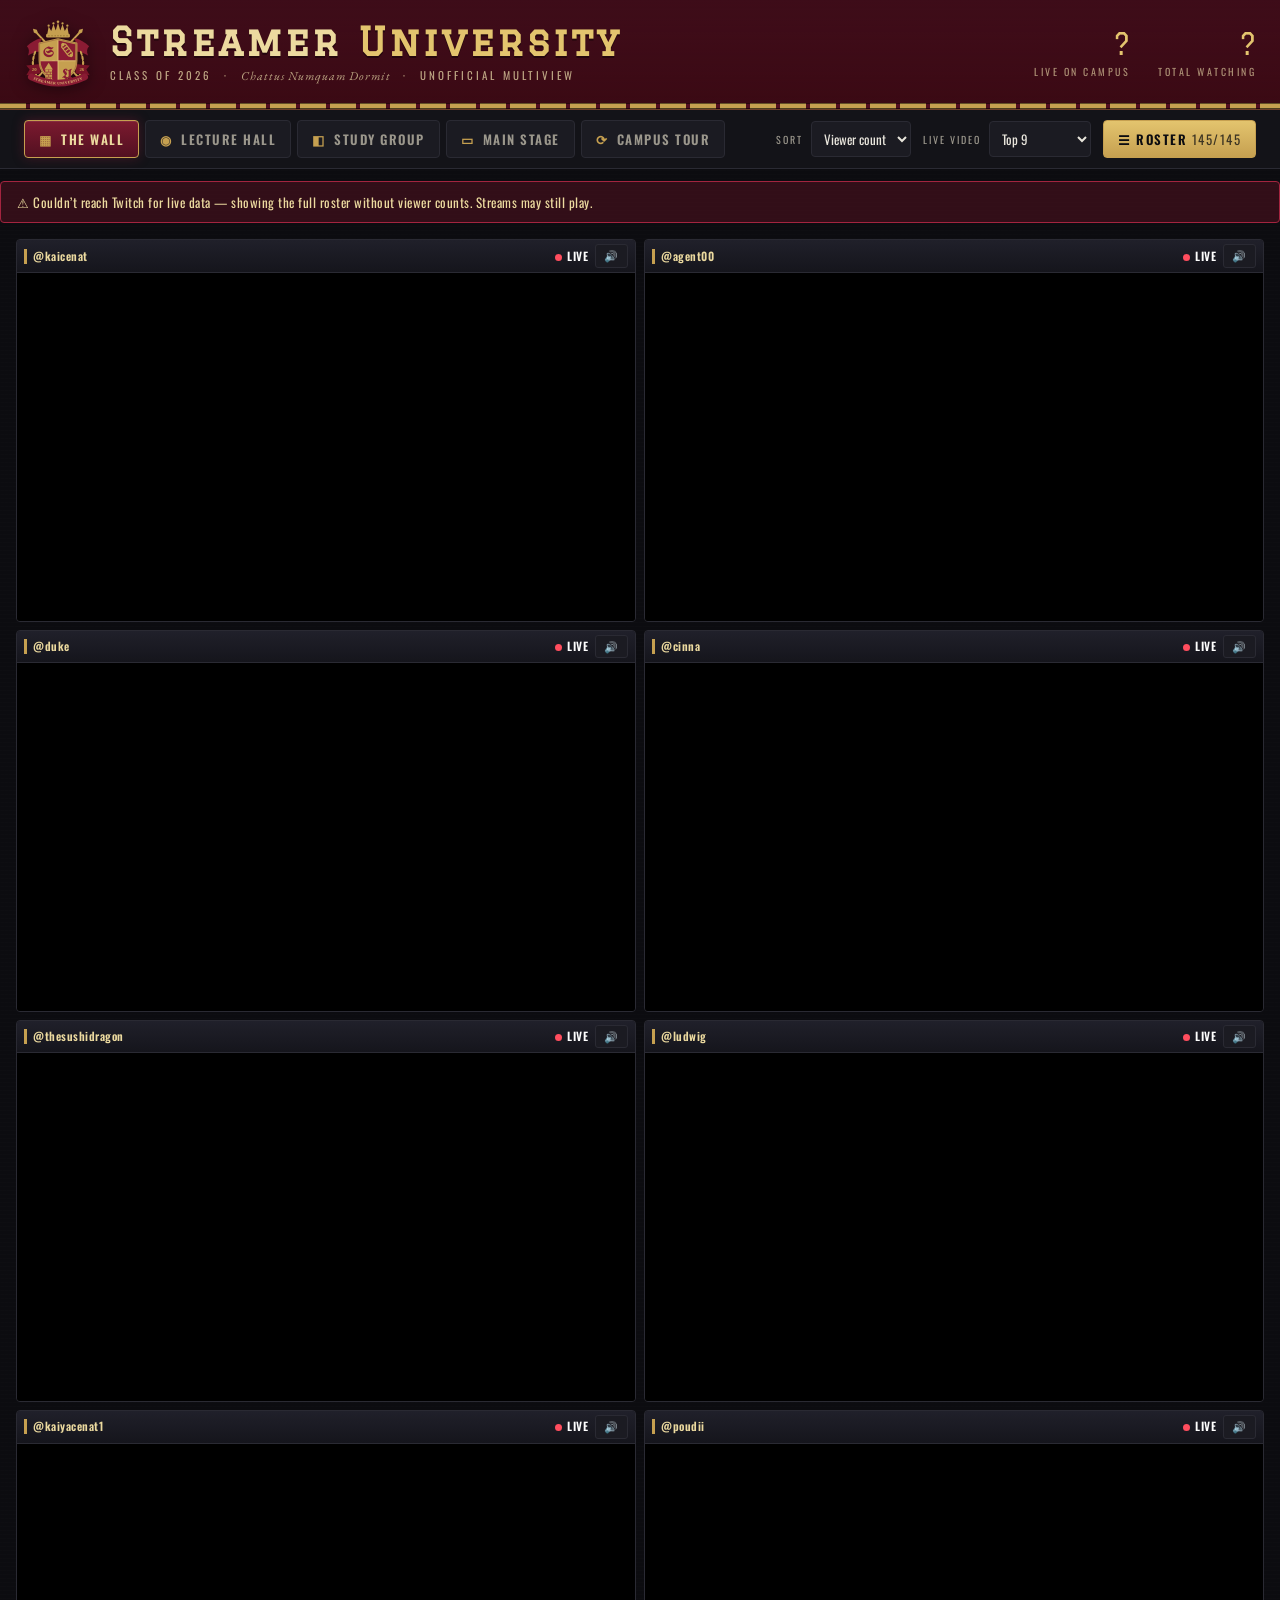
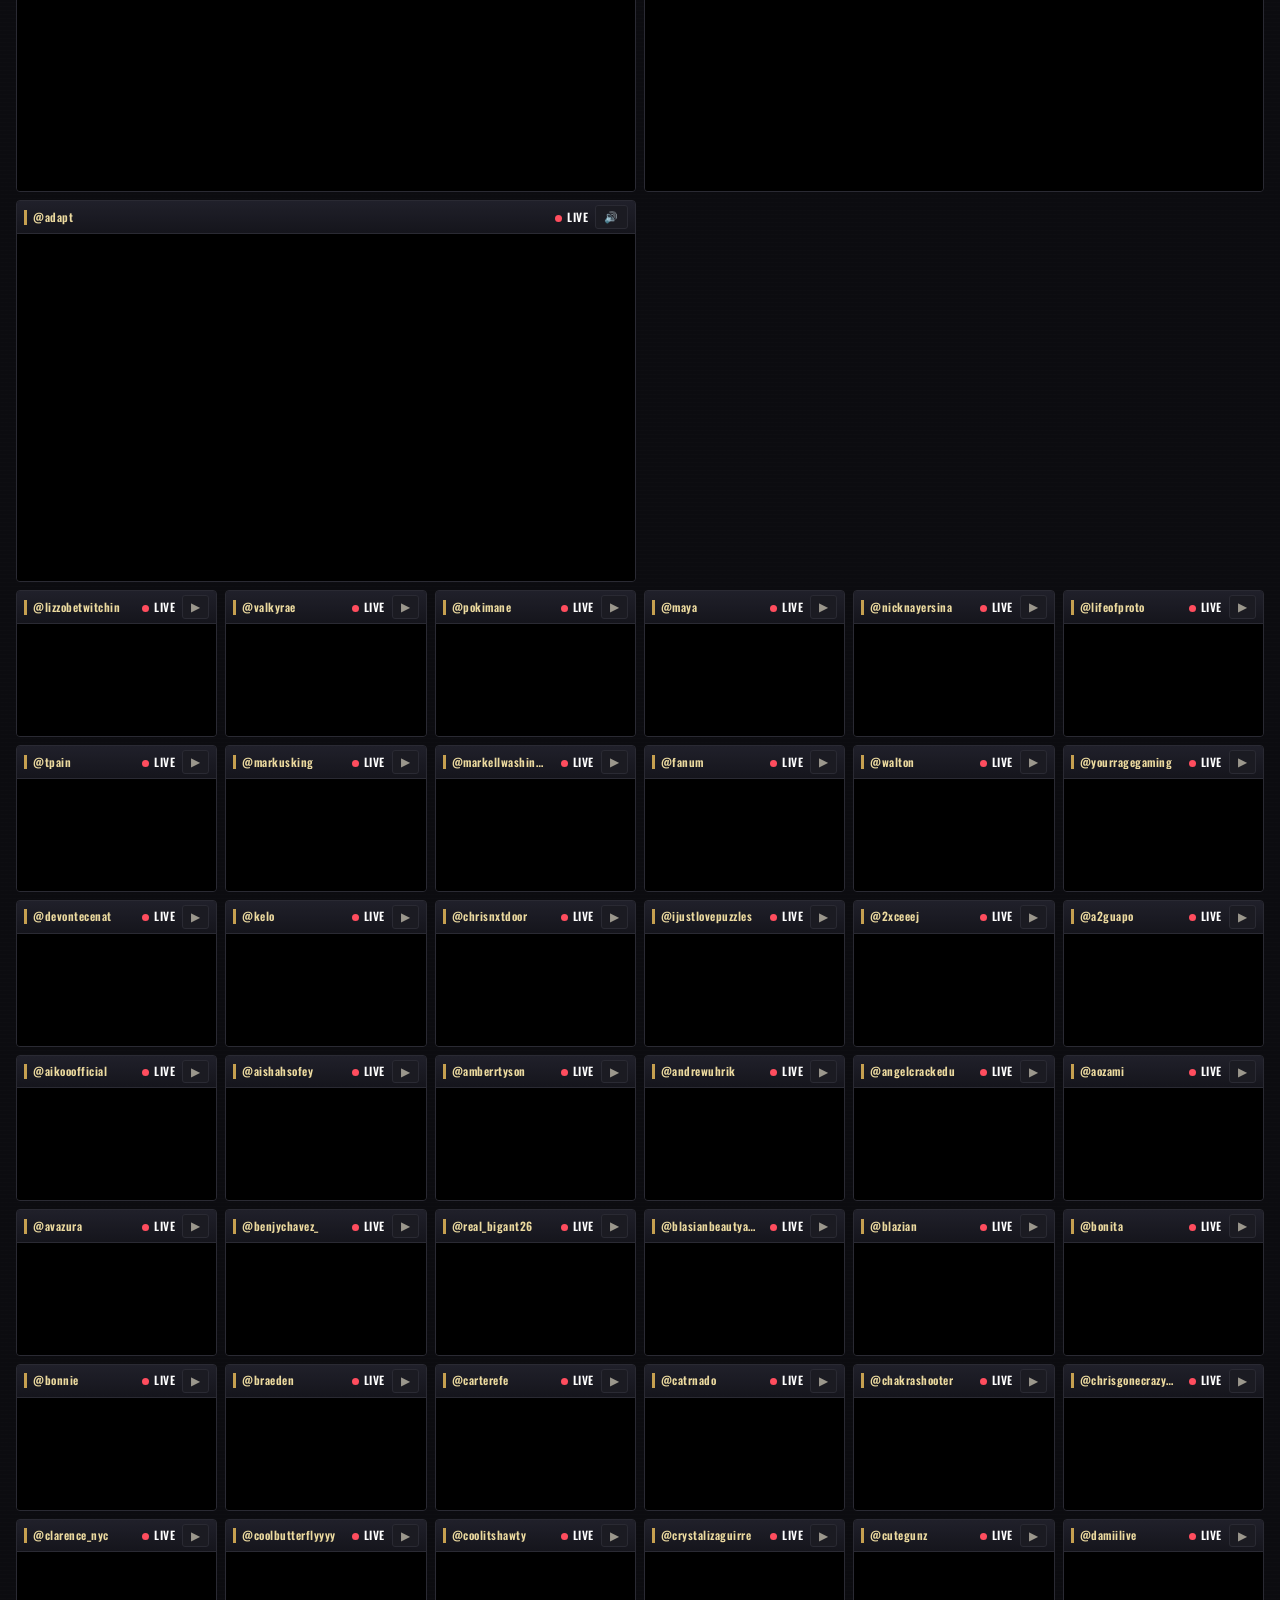
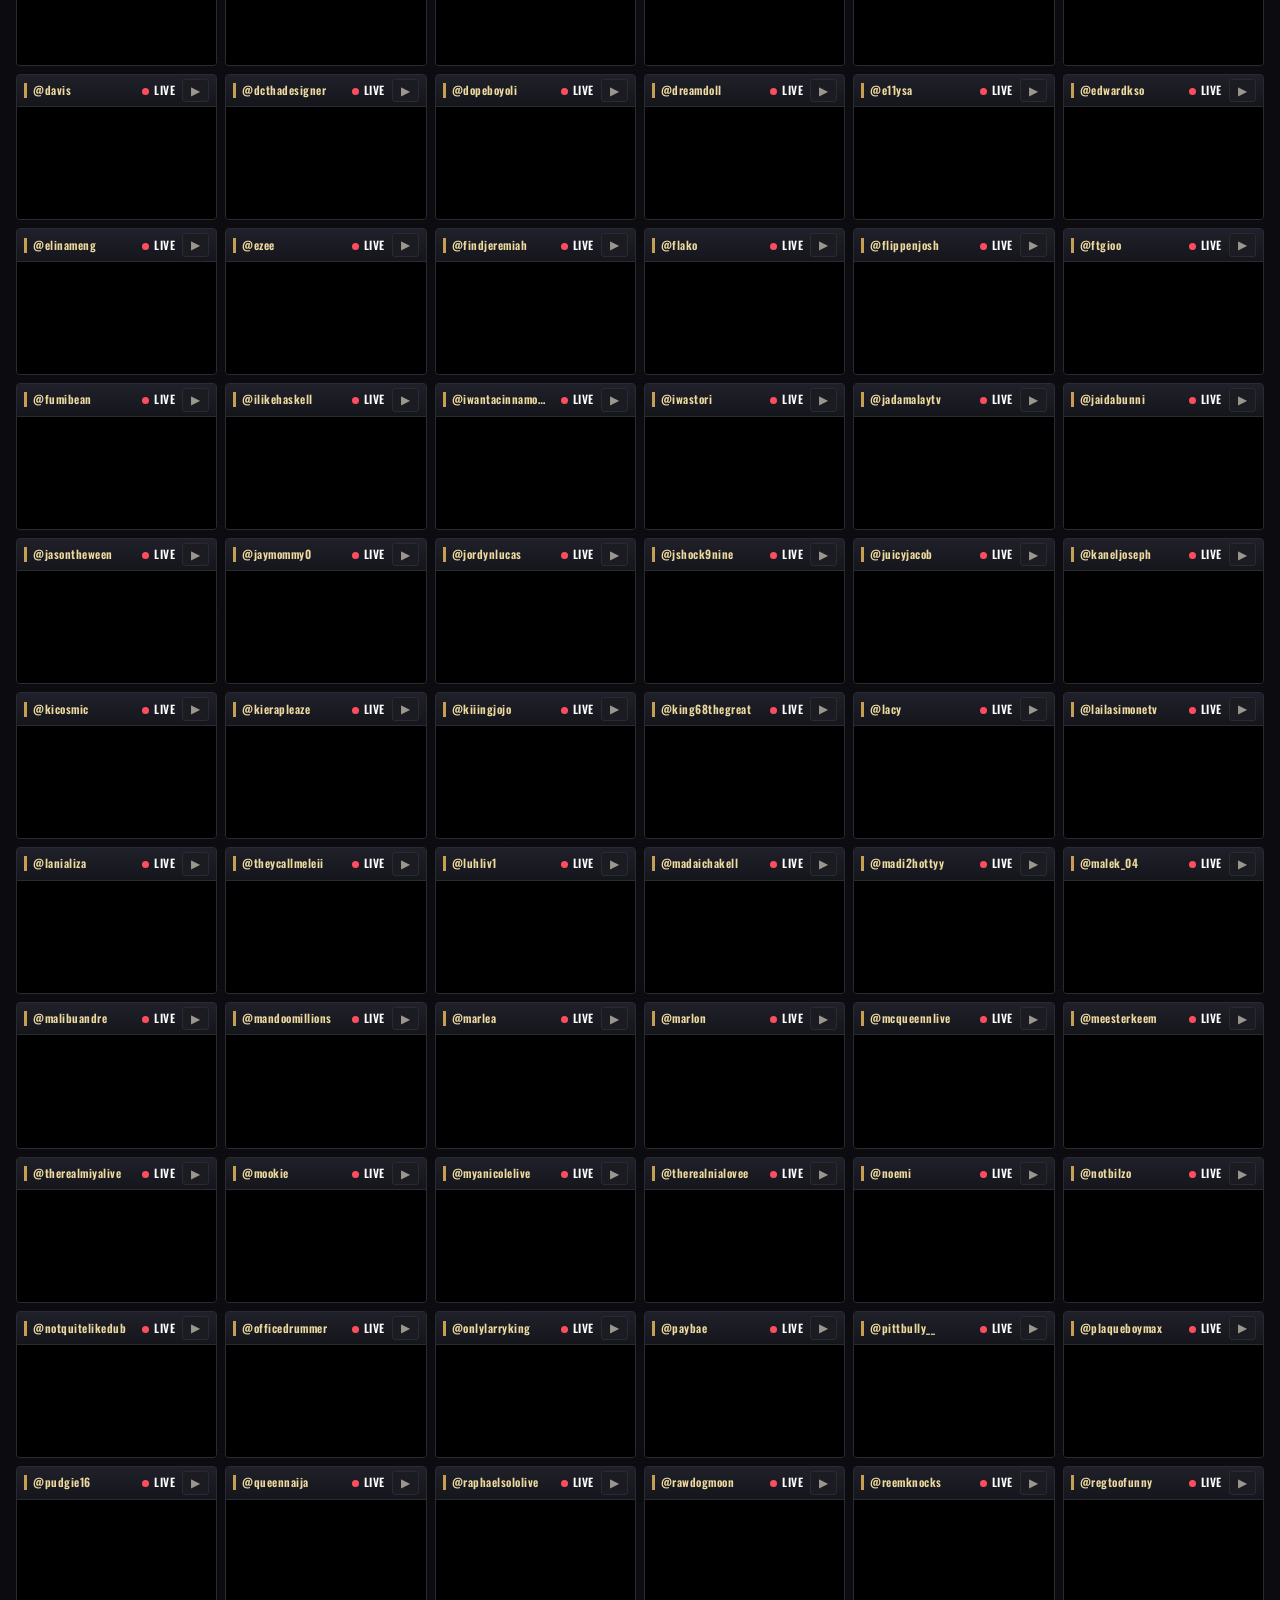
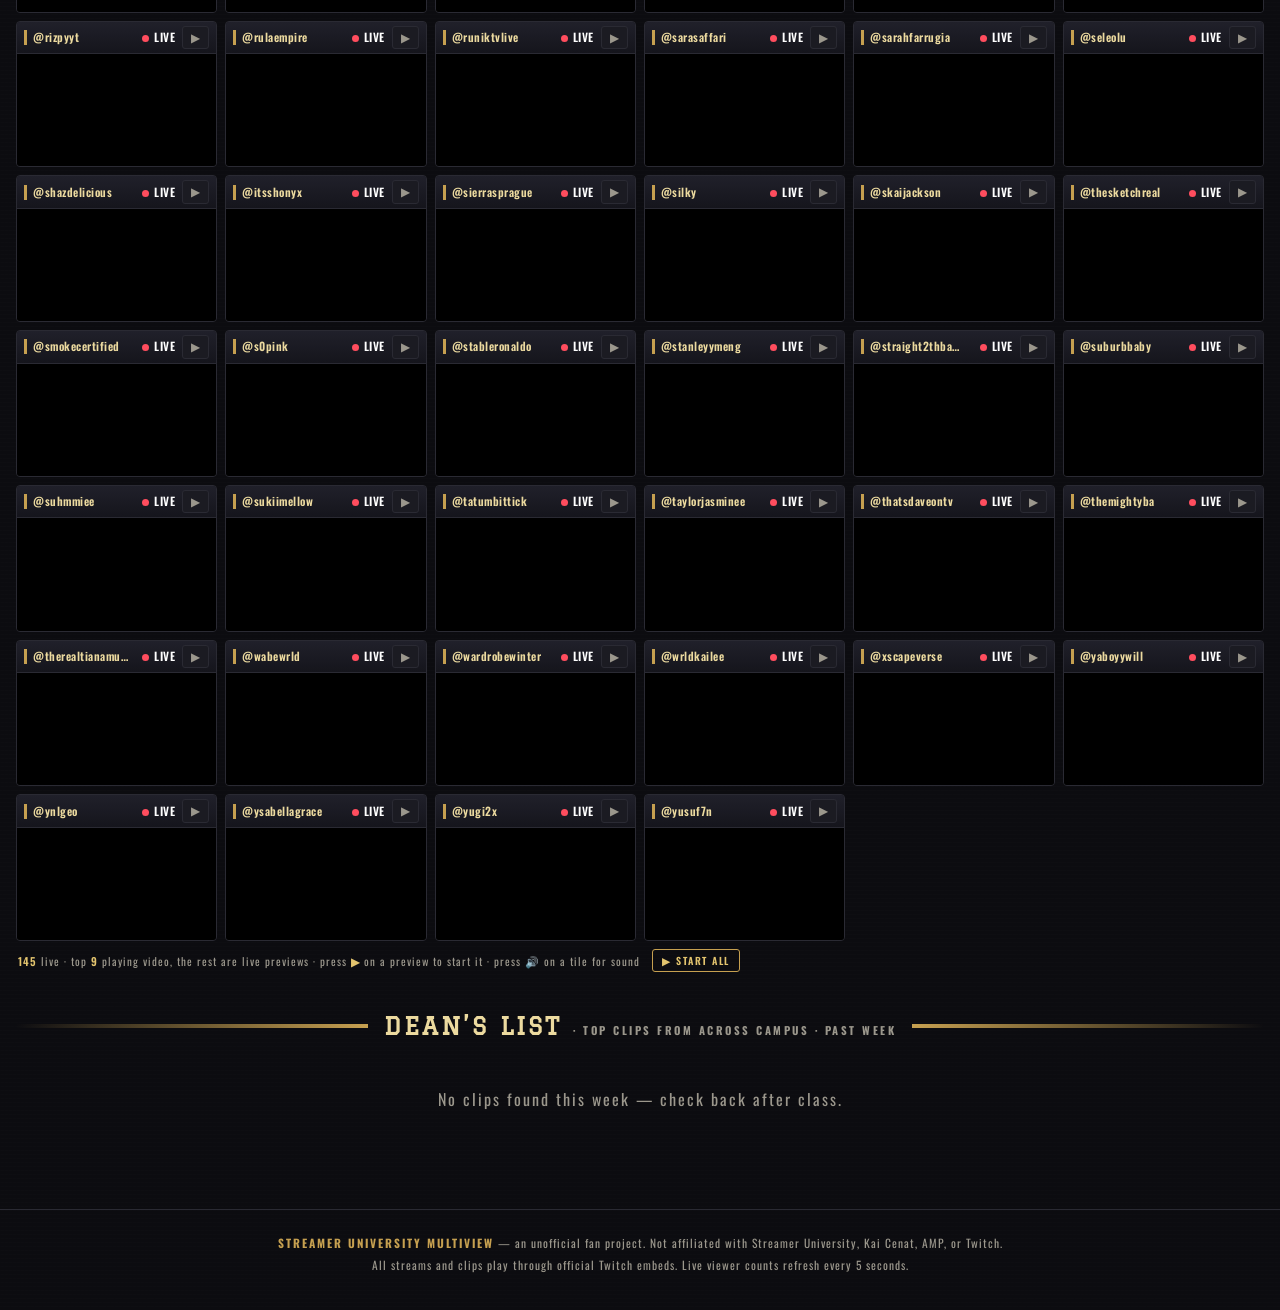
==== commit cdab5d9a: "Small lecture tiles autoplay via zoom-fitted players; shuffled clip feed - Lecture ring tiles now ho" ====
--- a/index.html
+++ b/index.html
@@ -170,7 +170,7 @@
 <!-- ============ CLIP FEED (TikTok-style vertical scroll) ============ -->
 <div class="feed-overlay" id="clipFeed" hidden>
   <div class="feed-top">
-    <span class="feed-brand">DEAN&rsquo;S LIST</span>
+    <span class="feed-brand">DEAN&rsquo;S LIST · SHUFFLE</span>
     <span class="feed-counter" id="feedCounter"></span>
     <button class="feed-close" id="feedClose" aria-label="Close feed">✕</button>
   </div>
--- a/css/style.css
+++ b/css/style.css
@@ -116,8 +116,7 @@
   position: sticky;
   top: 0;
   z-index: 50;
-  background: rgba(19, 19, 24, 0.92);
-  backdrop-filter: blur(10px);
+  background: var(--ink-2);
   border-bottom: 1px solid var(--line);
 }
 
@@ -232,54 +231,46 @@
 .loading p { font-family: var(--varsity); letter-spacing: 4px; color: var(--gold); font-size: 14px; }
 @keyframes pulse { 0%,100% { opacity: 0.5; transform: scale(1);} 50% { opacity: 1; transform: scale(1.06);} }
 
-/* ---- Tiles (shared by all modes) ---- */
+/* ---- Tiles (shared by all modes): a label bar ABOVE a bare 16:9 video.
+   Nothing may overlay the video — Twitch's player detects occlusion
+   ("style visibility") and refuses to autoplay when covered. ---- */
 .tile {
-  position: relative;
-  background: #000;
+  display: flex;
+  flex-direction: column;
+  background: var(--ink-2);
   border: 1px solid var(--line);
   border-radius: 4px;
   overflow: hidden;
-  aspect-ratio: 16 / 9;
-  cursor: pointer;
+  min-width: 0;
   transition: border-color 0.15s ease, box-shadow 0.15s ease;
 }
-.tile:hover { border-color: var(--gold); z-index: 2; }
+.tile:hover { border-color: var(--gold); }
 .tile.has-audio { border-color: var(--gold); box-shadow: 0 0 0 1px var(--gold), 0 0 18px rgba(201,162,75,0.35); }
 
-.tile iframe, .tile .preview {
-  position: absolute;
-  inset: 0;
-  width: 100%;
-  height: 100%;
-  border: 0;
-  display: block;
-}
-.tile .preview { object-fit: cover; background: var(--ink-2); }
-
-.tile.offline .preview { filter: grayscale(1) brightness(0.45); }
-
-/* overlay chips: @handle top-left, viewers top-right */
+.tile-bar {
+  display: flex;
+  align-items: center;
+  gap: 7px;
+  padding: 4px 7px;
+  background: linear-gradient(180deg, #20202a, #15151c);
+  border-bottom: 1px solid var(--line);
+  min-height: 29px;
+}
+.tb-spacer { flex: 1; }
+
 .tile .chip {
-  position: absolute;
-  top: 6px;
-  z-index: 3;
   font-family: var(--sans);
   font-size: 11.5px;
   font-weight: 600;
   letter-spacing: 0.5px;
-  padding: 3px 8px;
-  border-radius: 3px;
-  background: rgba(10, 10, 12, 0.78);
-  backdrop-filter: blur(4px);
-  pointer-events: none;
-  line-height: 1.35;
-  max-width: 60%;
+  line-height: 1.3;
+  white-space: nowrap;
   overflow: hidden;
   text-overflow: ellipsis;
-  white-space: nowrap;
-}
-.tile .chip.handle { left: 6px; color: var(--parchment); border-left: 3px solid var(--gold); }
-.tile .chip.viewers { right: 6px; color: #fff; }
+  min-width: 0;
+}
+.tile .chip.handle { color: var(--parchment); border-left: 3px solid var(--gold); padding-left: 6px; }
+.tile .chip.viewers { color: #fff; flex: 0 0 auto; }
 .tile .chip.viewers .dot {
   display: inline-block;
   width: 7px; height: 7px;
@@ -291,47 +282,56 @@
 .tile.offline .chip.viewers .dot { background: #555; animation: none; }
 @keyframes blink { 0%,100% { opacity: 1; } 50% { opacity: 0.35; } }
 
-.tile .badge-offline {
+.tb-btn {
+  flex: 0 0 auto;
+  font-family: var(--sans);
+  font-size: 11px;
+  font-weight: 600;
+  letter-spacing: 1px;
+  color: var(--text-dim);
+  background: var(--ink-3);
+  border: 1px solid var(--line);
+  border-radius: 3px;
+  padding: 2px 8px;
+  cursor: pointer;
+  line-height: 1.6;
+  white-space: nowrap;
+}
+.tb-btn:hover { border-color: var(--gold); color: var(--gold-bright); }
+.tb-btn.gold, .tile.has-audio .tb-btn.audio {
+  color: var(--ink);
+  background: linear-gradient(180deg, var(--gold-bright), var(--gold));
+  border-color: var(--gold);
+}
+
+.tile-media {
+  position: relative;
+  aspect-ratio: 16 / 9;
+  background: #000;
+}
+.tile-media iframe, .tile-media .preview {
   position: absolute;
   inset: 0;
+  width: 100%;
+  height: 100%;
+  border: 0;
+  display: block;
+}
+.tile-media .preview { object-fit: cover; background: var(--ink-2); cursor: pointer; }
+.tile.offline .preview { filter: grayscale(1) brightness(0.45); cursor: default; }
+
+.tile-media .badge-offline {
+  position: absolute;
+  inset: 0;
   display: flex;
   align-items: center;
   justify-content: center;
-  z-index: 2;
   font-family: var(--varsity);
   font-size: 12px;
   letter-spacing: 3px;
   color: rgba(233, 230, 221, 0.4);
   pointer-events: none;
 }
-
-/* transparent layer above small-tile players so clicks reach the tile,
-   not the embedded iframe (big/main players don't get one) */
-.tile .click-shield {
-  position: absolute;
-  inset: 0;
-  z-index: 2;
-  cursor: pointer;
-}
-
-/* hover action hint */
-.tile .hint {
-  position: absolute;
-  bottom: 6px;
-  left: 6px;
-  z-index: 3;
-  font-family: var(--sans);
-  font-size: 10px;
-  letter-spacing: 1.5px;
-  color: var(--gold-bright);
-  background: rgba(10,10,12,0.78);
-  padding: 3px 7px;
-  border-radius: 3px;
-  opacity: 0;
-  transition: opacity 0.15s ease;
-  pointer-events: none;
-}
-.tile:hover .hint { opacity: 1; }
 
 /* ---- THE WALL ---- */
 .wall-grid {
@@ -359,38 +359,32 @@
   margin: 0 auto;
   align-items: center;
 }
-.lecture-grid .tile {
-  aspect-ratio: 16 / 9;
-  width: 100%;
-  height: auto;
-  min-width: 0;
-  min-height: 0;
-}
-.lecture-grid .tile.main { grid-area: m; cursor: default; }
+.lecture-grid .tile { width: 100%; min-width: 0; }
+.lecture-grid .tile.main { grid-area: m; }
 
 .lecture-grid.ring-4 {
   grid-template-columns: 1fr 3fr 1fr;
   grid-template-areas: "a m c" "b m d";
-  max-width: calc((100vh - 190px) * 2.9);
-  max-width: calc((100dvh - 190px) * 2.9);
+  max-width: calc((100vh - 210px) * 2.9);
+  max-width: calc((100dvh - 210px) * 2.9);
 }
 .lecture-grid.ring-6 {
   grid-template-columns: 1fr 3fr 1fr;
   grid-template-areas: "a m d" "b m e" "c m f";
-  max-width: calc((100vh - 190px) * 2.6);
-  max-width: calc((100dvh - 190px) * 2.6);
+  max-width: calc((100vh - 280px) * 2.9);
+  max-width: calc((100dvh - 280px) * 2.9);
 }
 .lecture-grid.ring-8 {
   grid-template-columns: 1fr 3.2fr 1fr;
   grid-template-areas: "a m e" "b m f" "c m g" "d m h";
-  max-width: calc((100vh - 190px) * 2.2);
-  max-width: calc((100dvh - 190px) * 2.2);
+  max-width: calc((100vh - 315px) * 2.3);
+  max-width: calc((100dvh - 315px) * 2.3);
 }
 .lecture-grid.ring-12 {
   grid-template-columns: 1fr 1fr 2.9fr 1fr 1fr;
   grid-template-areas: "a b m g h" "c d m i j" "e f m k l";
-  max-width: calc((100vh - 190px) * 3.9);
-  max-width: calc((100dvh - 190px) * 3.9);
+  max-width: calc((100vh - 280px) * 4);
+  max-width: calc((100dvh - 280px) * 4);
 }
 
 /* ---- STUDY GROUP (quad) ---- */
@@ -422,11 +416,8 @@
 
 /* big single players stay 16:9 and fit the viewport */
 .tour-wrap .tile, .theater-layout .tile {
-  aspect-ratio: 16 / 9;
-  width: auto;
-  max-width: 100%;
-  max-height: calc(100vh - 240px);
-  max-height: calc(100dvh - 240px);
+  width: min(100%, calc((100vh - 310px) * 16 / 9));
+  width: min(100%, calc((100dvh - 310px) * 16 / 9));
   margin: 0 auto;
   justify-self: center;
 }
@@ -518,34 +509,6 @@
   vertical-align: 1px;
 }
 .btn-mini:hover { background: var(--maroon-deep); color: var(--parchment); }
-
-/* big players start muted (browsers block unmuted autoplay) — this is
-   the one obvious tap that turns the sound on */
-.sound-cta {
-  position: absolute;
-  left: 50%;
-  bottom: 16px;
-  transform: translateX(-50%);
-  z-index: 4;
-  font-family: var(--sans);
-  font-weight: 600;
-  font-size: 13px;
-  letter-spacing: 2px;
-  color: var(--ink);
-  background: linear-gradient(180deg, var(--gold-bright), var(--gold));
-  border: 1px solid var(--gold);
-  border-radius: 999px;
-  padding: 10px 22px;
-  cursor: pointer;
-  white-space: nowrap;
-  box-shadow: 0 4px 24px rgba(0,0,0,0.65);
-  animation: ctapulse 2.2s ease-in-out infinite;
-}
-.sound-cta:hover { filter: brightness(1.1); }
-@keyframes ctapulse {
-  0%, 100% { box-shadow: 0 4px 24px rgba(0,0,0,0.65), 0 0 0 0 rgba(201,162,75,0.55); }
-  50% { box-shadow: 0 4px 24px rgba(0,0,0,0.65), 0 0 0 12px rgba(201,162,75,0); }
-}
 
 /* ============ CLIPS ============ */
 .clips-section {
@@ -895,21 +858,28 @@
   display: flex;
   align-items: center;
   justify-content: center;
-  padding: 54px 70px 20px;
+  /* top padding must clear the .feed-top bar completely — if the bar
+     overlaps the player by even a pixel, Twitch counts it as occluded
+     and refuses to autoplay the clip */
+  padding: 72px 70px 16px;
 }
 
 .feed-stage {
+  width: min(100%, calc((100vh - 260px) * 16 / 9));
+  width: min(100%, calc((100dvh - 260px) * 16 / 9));
+}
+/* meta lives BELOW the player: overlaying it would trip Twitch's
+   occlusion check and block the clip's autoplay */
+.feed-player {
   position: relative;
-  width: min(100%, calc((100vh - 90px) * 16 / 9));
   aspect-ratio: 16 / 9;
-  max-height: 100%;
   background: #000;
   border: 1px solid var(--line);
   border-radius: 8px;
   overflow: hidden;
   box-shadow: 0 12px 60px rgba(0,0,0,0.8);
 }
-.feed-player, .feed-player iframe {
+.feed-player iframe {
   position: absolute;
   inset: 0;
   width: 100%;
@@ -917,14 +887,7 @@
   border: 0;
 }
 
-.feed-meta {
-  position: absolute;
-  left: 0; right: 0; bottom: 0;
-  z-index: 3;
-  padding: 40px 16px 12px;
-  background: linear-gradient(0deg, rgba(5,5,8,0.88), transparent);
-  pointer-events: none;
-}
+.feed-meta { padding: 12px 6px 0; }
 .feed-handle {
   font-family: var(--sans);
   font-weight: 600;
@@ -975,9 +938,10 @@
 .feed-nav button:hover { border-color: var(--gold); color: var(--gold-bright); }
 
 @media (max-width: 700px) {
-  .feed-item { padding: 50px 8px 8px; }
-  .feed-nav { right: 6px; }
-  .feed-nav button { width: 38px; height: 38px; }
+  .feed-item { padding: 68px 8px 8px; }
+  /* arrows would overlap the clip (occlusion kills autoplay); flicking
+     is the native navigation on touch anyway */
+  .feed-nav { display: none; }
 }
 
 /* ============ SCROLLBARS ============ */
@@ -1033,7 +997,7 @@
     max-width: none;
     gap: 6px;
   }
-  .lecture-grid .tile { grid-area: auto !important; aspect-ratio: 16 / 9; }
+  .lecture-grid .tile { grid-area: auto !important; }
   .lecture-grid .tile.main { grid-column: 1 / -1; order: -1; }
   .quad-grid { gap: 6px; }
   .theater-chat iframe { min-height: 320px; }
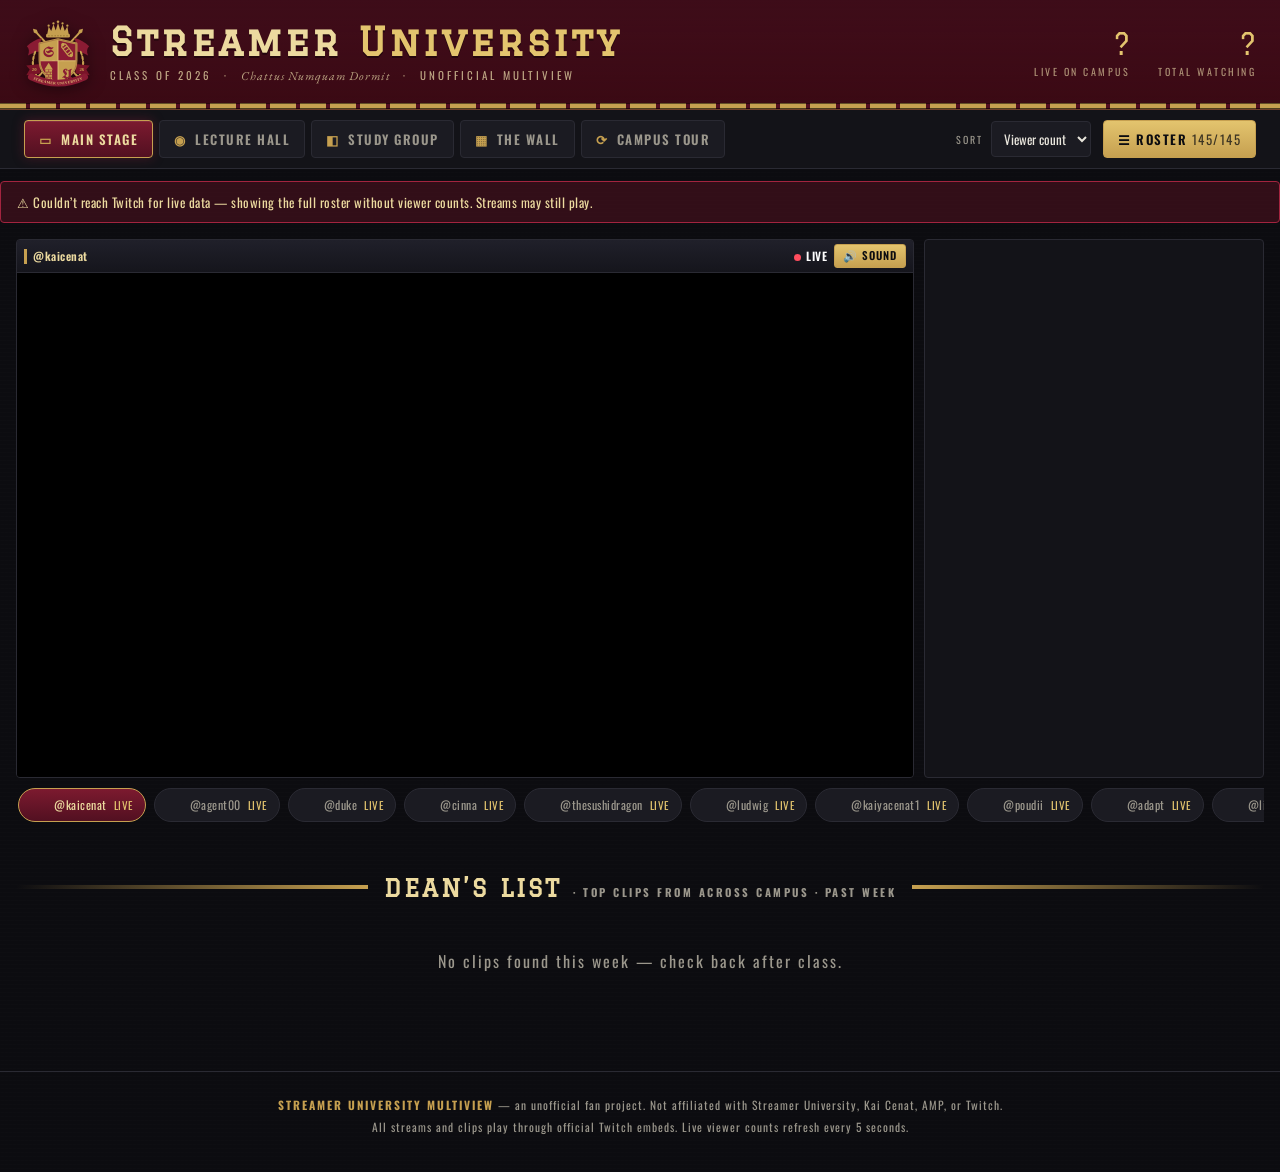
==== commit 77e5726e: "Main Stage is the entry view; lecture main gets a chat strip below - Mode tabs reordered: Main Stage" ====
--- a/index.html
+++ b/index.html
@@ -42,8 +42,8 @@
 <nav class="control-bar" id="controlBar">
   <div class="control-inner">
     <div class="mode-tabs" role="tablist" aria-label="View modes">
-      <button class="mode-tab active" data-mode="wall" role="tab" title="Every stream on one wall, security-control-room style">
-        <span class="tab-icon">▦</span> The Wall
+      <button class="mode-tab active" data-mode="theater" role="tab" title="One stream, big, with chat">
+        <span class="tab-icon">▭</span> Main Stage
       </button>
       <button class="mode-tab" data-mode="lecture" role="tab" title="One big stream with audio, a ring of smaller ones around it">
         <span class="tab-icon">◉</span> Lecture Hall
@@ -51,8 +51,8 @@
       <button class="mode-tab" data-mode="quad" role="tab" title="Four streams, 2×2">
         <span class="tab-icon">◧</span> Study Group
       </button>
-      <button class="mode-tab" data-mode="theater" role="tab" title="One stream, big, with chat">
-        <span class="tab-icon">▭</span> Main Stage
+      <button class="mode-tab" data-mode="wall" role="tab" title="Every stream on one wall, security-control-room style">
+        <span class="tab-icon">▦</span> The Wall
       </button>
       <button class="mode-tab" data-mode="shuffle" role="tab" title="Auto-rotates through live streams">
         <span class="tab-icon">⟳</span> Campus Tour
--- a/css/style.css
+++ b/css/style.css
@@ -360,7 +360,32 @@
   align-items: center;
 }
 .lecture-grid .tile { width: 100%; min-width: 0; }
-.lecture-grid .tile.main { grid-area: m; }
+
+/* main column: big screen + its chat below, absorbing the space the
+   taller side stacks leave over (chat grows with the ring size) */
+.lecture-grid .main-col {
+  grid-area: m;
+  align-self: stretch;
+  display: flex;
+  flex-direction: column;
+  gap: 8px;
+  min-width: 0;
+  min-height: 0;
+}
+.lecture-grid .main-chat {
+  flex: 1;
+  min-height: 0;
+  background: var(--ink-2);
+  border: 1px solid var(--line);
+  border-radius: 4px;
+  overflow: hidden;
+}
+.lecture-grid .main-chat iframe {
+  width: 100%;
+  height: 100%;
+  border: 0;
+  display: block;
+}
 
 .lecture-grid.ring-4 {
   grid-template-columns: 1fr 3fr 1fr;
@@ -377,8 +402,8 @@
 .lecture-grid.ring-8 {
   grid-template-columns: 1fr 3.2fr 1fr;
   grid-template-areas: "a m e" "b m f" "c m g" "d m h";
-  max-width: calc((100vh - 315px) * 2.3);
-  max-width: calc((100dvh - 315px) * 2.3);
+  max-width: calc((100vh - 315px) * 2.15);
+  max-width: calc((100dvh - 315px) * 2.15);
 }
 .lecture-grid.ring-12 {
   grid-template-columns: 1fr 1fr 2.9fr 1fr 1fr;
@@ -879,12 +904,14 @@
   overflow: hidden;
   box-shadow: 0 12px 60px rgba(0,0,0,0.8);
 }
-.feed-player iframe {
+.feed-player iframe, .feed-player video {
   position: absolute;
   inset: 0;
   width: 100%;
   height: 100%;
   border: 0;
+  object-fit: contain;
+  background: #000;
 }
 
 .feed-meta { padding: 12px 6px 0; }
@@ -998,7 +1025,8 @@
     gap: 6px;
   }
   .lecture-grid .tile { grid-area: auto !important; }
-  .lecture-grid .tile.main { grid-column: 1 / -1; order: -1; }
+  .lecture-grid .main-col { grid-area: auto !important; grid-column: 1 / -1; order: -1; }
+  .lecture-grid .main-chat { display: none; } /* no spare space on phones */
   .quad-grid { gap: 6px; }
   .theater-chat iframe { min-height: 320px; }
   .stage-note { font-size: 10px; }
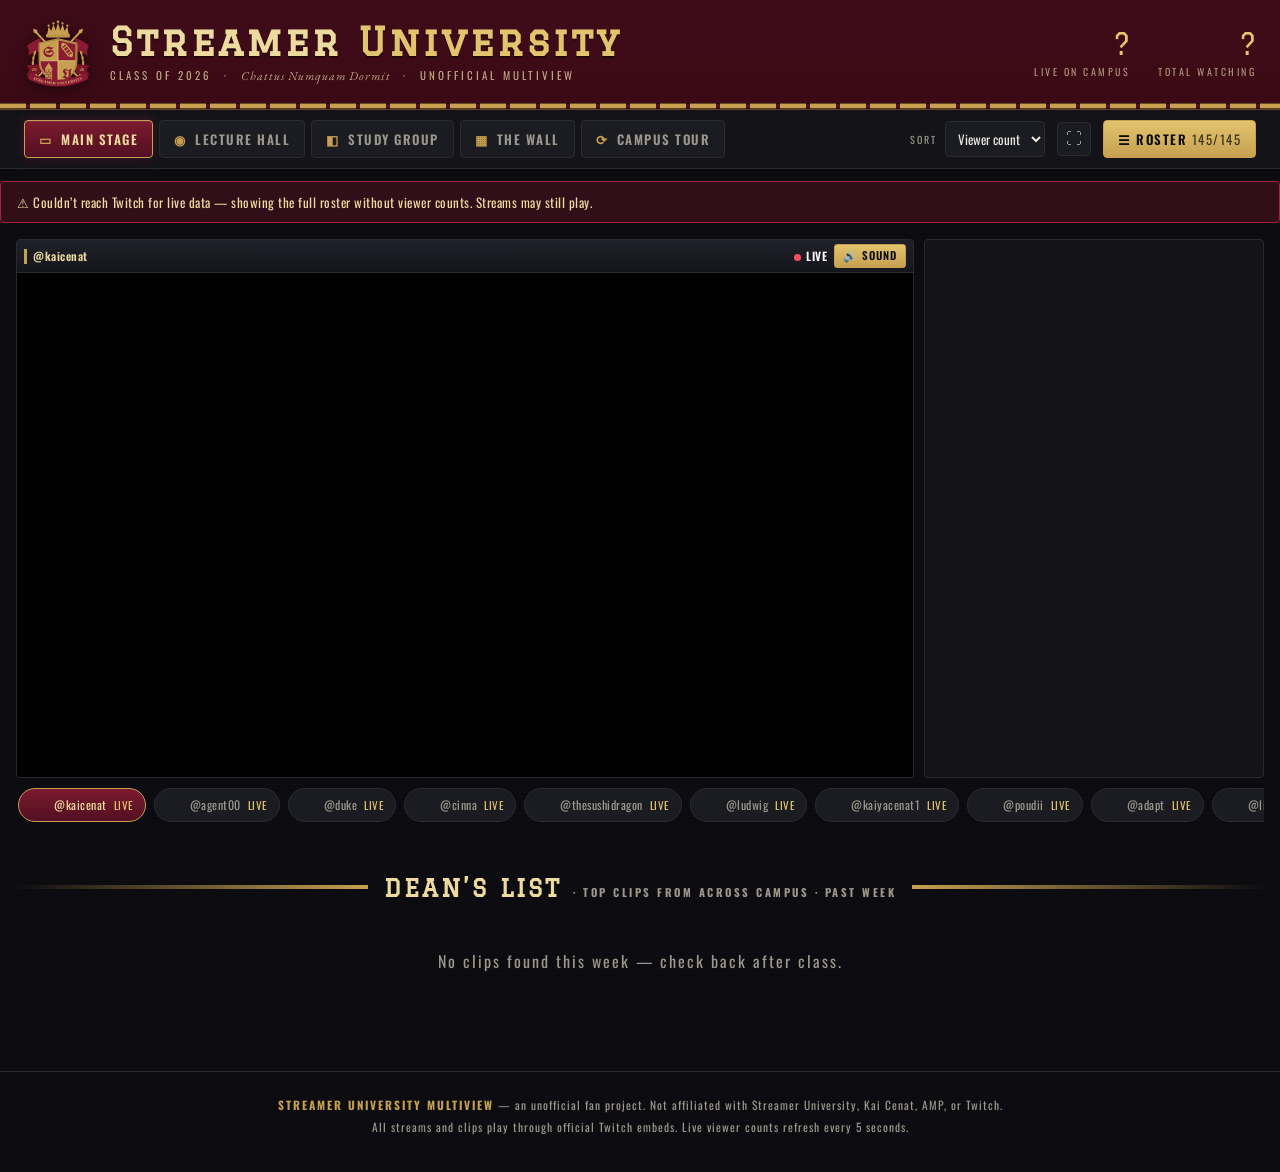
==== commit 821cf492: "Fullscreen mode: streams under a flexing scoreboard banner New ⛶ button (control bar) enters fullscr" ====
--- a/index.html
+++ b/index.html
@@ -83,6 +83,7 @@
       <label class="ctl" id="ringSizeCtl" hidden>
         <span>RING</span>
         <select id="ringSizeSelect">
+          <option value="3c">3 + chat</option>
           <option value="4">4 around</option>
           <option value="6">6 around</option>
           <option value="8" selected>8 around</option>
@@ -100,12 +101,27 @@
         </select>
       </label>
 
+      <button class="btn-fs" id="fsBtn" title="Fullscreen — just the streams and a scoreboard banner">⛶</button>
       <button class="btn-roster" id="rosterBtn" title="Pick exactly which streamers are in your view">
         ☰ ROSTER <span class="roster-count" id="rosterCount"></span>
       </button>
     </div>
   </div>
 </nav>
+
+<!-- ============ FULLSCREEN BANNER (visible only in fullscreen mode) ============ -->
+<div class="fs-banner" id="fsBanner">
+  <img src="assets/crest.svg" alt="" class="fs-crest">
+  <div class="fs-title">
+    <span class="fs-name">Streamer University</span>
+    <span class="fs-sub">CLASS OF 2026 · UNOFFICIAL MULTIVIEW</span>
+  </div>
+  <div class="fs-stats">
+    <span class="fs-stat"><b id="fsLive">–</b><i>LIVE ON CAMPUS</i></span>
+    <span class="fs-stat"><b id="fsViewers">–</b><i>TOTAL WATCHING</i></span>
+  </div>
+  <button class="fs-exit" id="fsExit" title="Exit fullscreen">✕</button>
+</div>
 
 <!-- ============ NOTICES ============ -->
 <div class="notice" id="fileNotice" hidden>
--- a/css/style.css
+++ b/css/style.css
@@ -360,31 +360,29 @@
   align-items: center;
 }
 .lecture-grid .tile { width: 100%; min-width: 0; }
-
-/* main column: big screen + its chat below, absorbing the space the
-   taller side stacks leave over (chat grows with the ring size) */
-.lecture-grid .main-col {
-  grid-area: m;
+.lecture-grid .tile.main { grid-area: m; }
+
+/* "3 + chat": vertical chat column on the right, matching the ring height */
+.lecture-grid .lecture-chat {
+  grid-area: x;
   align-self: stretch;
-  display: flex;
-  flex-direction: column;
-  gap: 8px;
-  min-width: 0;
-  min-height: 0;
-}
-.lecture-grid .main-chat {
-  flex: 1;
   min-height: 0;
   background: var(--ink-2);
   border: 1px solid var(--line);
   border-radius: 4px;
   overflow: hidden;
 }
-.lecture-grid .main-chat iframe {
+.lecture-grid .lecture-chat iframe {
   width: 100%;
   height: 100%;
   border: 0;
   display: block;
+}
+.lecture-grid.ring-3c {
+  grid-template-columns: 1fr 3fr 1.2fr;
+  grid-template-areas: "a m x" "b m x" "c m x";
+  max-width: calc((100vh - 285px) * 3);
+  max-width: calc((100dvh - 285px) * 3);
 }
 
 .lecture-grid.ring-4 {
@@ -667,6 +665,127 @@
   transition: all 0.15s ease;
 }
 .btn-more:hover { background: var(--maroon-deep); color: var(--parchment); }
+
+/* ============ FULLSCREEN MODE ============ */
+.btn-fs {
+  font-size: 16px;
+  line-height: 1;
+  color: var(--text-dim);
+  background: var(--ink-3);
+  border: 1px solid var(--line);
+  border-radius: 4px;
+  width: 34px;
+  height: 34px;
+  cursor: pointer;
+}
+.btn-fs:hover { border-color: var(--gold); color: var(--gold-bright); }
+
+.fs-banner { display: none; }
+
+body.fs-mode {
+  display: flex;
+  flex-direction: column;
+  height: 100vh;
+  height: 100dvh;
+  overflow: hidden;
+}
+body.fs-mode .site-header,
+body.fs-mode .control-bar,
+body.fs-mode .notice,
+body.fs-mode .clips-section,
+body.fs-mode .site-footer,
+body.fs-mode .stage-note,
+body.fs-mode .pick-strip { display: none; }
+
+/* the banner flexes: it absorbs whatever vertical space the streams
+   leave over (growing into a big scoreboard and pushing them down),
+   and shrinks to a slim strip when they need the room */
+body.fs-mode .fs-banner {
+  display: flex;
+  align-items: center;
+  justify-content: center;
+  gap: 3%;
+  flex: 1 1 auto;
+  min-height: 54px;
+  max-height: 24vh;
+  container-type: size;
+  position: relative;
+  background:
+    linear-gradient(180deg, rgba(0,0,0,0.2), rgba(0,0,0,0)),
+    linear-gradient(180deg, var(--maroon), var(--maroon-deep));
+  border-bottom: 2px solid var(--gold);
+  overflow: hidden;
+}
+body.fs-mode .fs-crest { height: 78cqh; max-height: 120px; width: auto; }
+body.fs-mode .fs-title { display: flex; flex-direction: column; align-items: center; gap: 4cqh; }
+body.fs-mode .fs-name {
+  font-family: var(--varsity);
+  font-size: clamp(15px, 34cqh, 58px);
+  letter-spacing: 0.14em;
+  color: var(--parchment);
+  white-space: nowrap;
+  line-height: 1;
+}
+body.fs-mode .fs-sub {
+  font-family: var(--sans);
+  font-size: clamp(7px, 11cqh, 16px);
+  letter-spacing: 0.3em;
+  color: rgba(232, 217, 168, 0.7);
+  white-space: nowrap;
+}
+body.fs-mode .fs-stats { display: flex; gap: 4cqh 36px; }
+body.fs-mode .fs-stat { display: flex; flex-direction: column; align-items: center; gap: 3cqh; }
+body.fs-mode .fs-stat b {
+  font-family: var(--varsity);
+  font-size: clamp(14px, 30cqh, 50px);
+  color: var(--gold-bright);
+  line-height: 1;
+}
+body.fs-mode .fs-stat i {
+  font-style: normal;
+  font-family: var(--sans);
+  font-size: clamp(6px, 10cqh, 14px);
+  letter-spacing: 0.25em;
+  color: rgba(232, 217, 168, 0.65);
+  white-space: nowrap;
+}
+body.fs-mode .fs-exit {
+  position: absolute;
+  top: 8px;
+  right: 10px;
+  font-size: 14px;
+  color: var(--parchment);
+  background: rgba(20, 20, 26, 0.5);
+  border: 1px solid rgba(232, 217, 168, 0.35);
+  border-radius: 4px;
+  width: 30px;
+  height: 30px;
+  cursor: pointer;
+}
+body.fs-mode .fs-exit:hover { border-color: var(--gold-bright); }
+
+body.fs-mode .stage {
+  flex: 0 1 auto;
+  overflow-y: auto;
+  width: 100%;
+  max-width: none;
+  margin: 0;
+  padding: 10px;
+  min-height: 0;
+}
+
+/* stream layouts get the whole viewport minus a slim banner — the
+   flexing banner soaks up whatever they don't use */
+body.fs-mode .lecture-grid.ring-3c { max-width: calc((100vh - 185px) * 3); max-width: calc((100dvh - 185px) * 3); }
+body.fs-mode .lecture-grid.ring-4  { max-width: calc((100vh - 110px) * 2.9); max-width: calc((100dvh - 110px) * 2.9); }
+body.fs-mode .lecture-grid.ring-6  { max-width: calc((100vh - 180px) * 2.9); max-width: calc((100dvh - 180px) * 2.9); }
+body.fs-mode .lecture-grid.ring-8  { max-width: calc((100vh - 215px) * 2.15); max-width: calc((100dvh - 215px) * 2.15); }
+body.fs-mode .lecture-grid.ring-12 { max-width: calc((100vh - 180px) * 4); max-width: calc((100dvh - 180px) * 4); }
+body.fs-mode .tour-wrap .tile, body.fs-mode .theater-layout .tile {
+  width: min(100%, calc((100vh - 210px) * 16 / 9));
+  width: min(100%, calc((100dvh - 210px) * 16 / 9));
+}
+body.fs-mode .quad-grid { max-width: calc((100vh - 145px) * 1.77); max-width: calc((100dvh - 145px) * 1.77); margin: 0 auto; }
 
 /* ============ FOOTER ============ */
 .site-footer {
@@ -1016,8 +1135,8 @@
   .tile .chip { font-size: 10.5px; padding: 2px 6px; }
 
   /* lecture: no room for a ring — main on top, smalls 2-up below */
-  .lecture-grid, .lecture-grid.ring-4, .lecture-grid.ring-6,
-  .lecture-grid.ring-8, .lecture-grid.ring-12 {
+  .lecture-grid, .lecture-grid.ring-3c, .lecture-grid.ring-4,
+  .lecture-grid.ring-6, .lecture-grid.ring-8, .lecture-grid.ring-12 {
     grid-template-columns: 1fr 1fr;
     grid-template-rows: none;
     grid-template-areas: none;
@@ -1025,8 +1144,8 @@
     gap: 6px;
   }
   .lecture-grid .tile { grid-area: auto !important; }
-  .lecture-grid .main-col { grid-area: auto !important; grid-column: 1 / -1; order: -1; }
-  .lecture-grid .main-chat { display: none; } /* no spare space on phones */
+  .lecture-grid .tile.main { grid-column: 1 / -1; order: -1; }
+  .lecture-grid .lecture-chat { display: none; } /* no spare space on phones */
   .quad-grid { gap: 6px; }
   .theater-chat iframe { min-height: 320px; }
   .stage-note { font-size: 10px; }
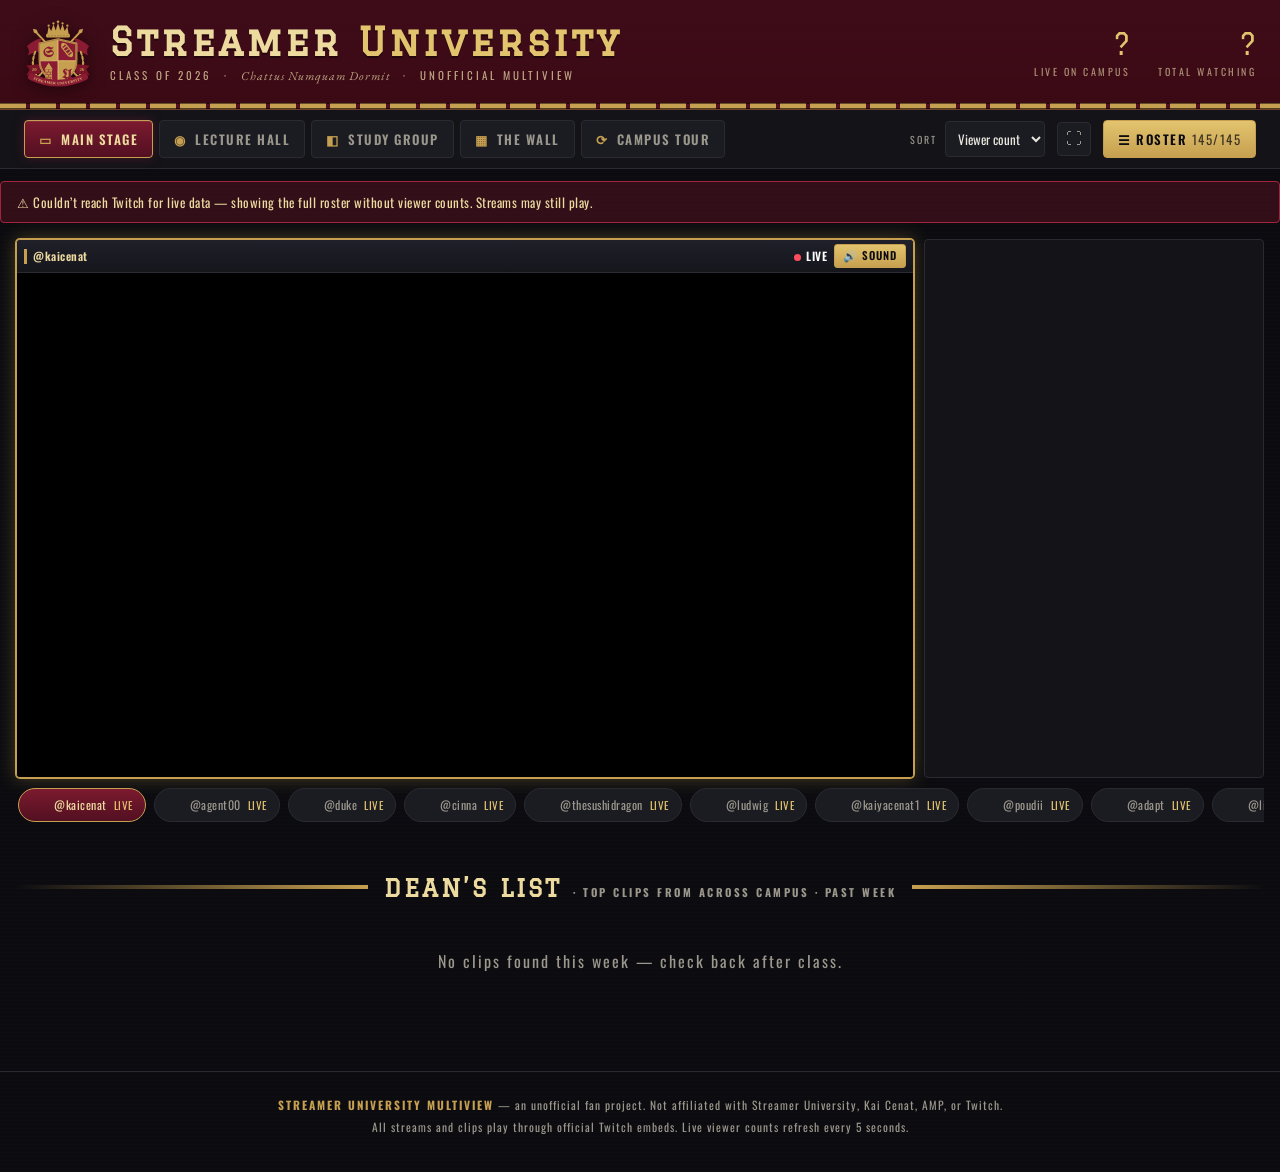
==== commit 03d1499d: "Fullscreen: streams always centered, leaderboard ticker fills the bottom The banner (top) and a new " ====
--- a/index.html
+++ b/index.html
@@ -139,6 +139,9 @@
   </div>
 </main>
 
+<!-- ============ FULLSCREEN BOTTOM TICKER (visible only in fullscreen mode) ============ -->
+<div class="fs-ticker" id="fsTicker"></div>
+
 <!-- ============ CLIPS ============ -->
 <section class="clips-section" id="clipsSection">
   <div class="section-head">
--- a/css/style.css
+++ b/css/style.css
@@ -697,17 +697,17 @@
 body.fs-mode .stage-note,
 body.fs-mode .pick-strip { display: none; }
 
-/* the banner flexes: it absorbs whatever vertical space the streams
-   leave over (growing into a big scoreboard and pushing them down),
-   and shrinks to a slim strip when they need the room */
+/* banner (top) and ticker (bottom) grow EQUALLY, so the streams always
+   sit in the exact middle of the screen; both scale their contents
+   with their height */
 body.fs-mode .fs-banner {
   display: flex;
   align-items: center;
   justify-content: center;
   gap: 3%;
-  flex: 1 1 auto;
+  flex: 1 1 0;
   min-height: 54px;
-  max-height: 24vh;
+  max-height: 30vh;
   container-type: size;
   position: relative;
   background:
@@ -769,9 +769,54 @@
   overflow-y: auto;
   width: 100%;
   max-width: none;
-  margin: 0;
+  margin: auto 0; /* slack beyond both caps still centers the streams */
   padding: 10px;
   min-height: 0;
+}
+
+.fs-ticker { display: none; }
+body.fs-mode .fs-ticker {
+  display: flex;
+  align-items: center;
+  justify-content: center;
+  gap: 3.5%;
+  flex: 1 1 0;
+  min-height: 44px;
+  max-height: 30vh;
+  container-type: size;
+  overflow: hidden;
+  background:
+    linear-gradient(0deg, rgba(0,0,0,0.2), rgba(0,0,0,0)),
+    linear-gradient(0deg, var(--maroon), var(--maroon-deep));
+  border-top: 2px solid var(--gold);
+}
+body.fs-mode .fs-ticker .ft-label {
+  font-family: var(--sans);
+  font-size: clamp(8px, 14cqh, 18px);
+  letter-spacing: 0.3em;
+  color: rgba(232, 217, 168, 0.65);
+  white-space: nowrap;
+}
+body.fs-mode .fs-ticker .ft-item {
+  display: flex;
+  align-items: baseline;
+  gap: 0.45em;
+  font-family: var(--sans);
+  font-size: clamp(10px, 22cqh, 30px);
+  font-weight: 600;
+  color: var(--parchment);
+  white-space: nowrap;
+}
+body.fs-mode .fs-ticker .ft-item b {
+  font-family: var(--varsity);
+  font-weight: 400;
+  color: var(--gold);
+  font-size: 0.8em;
+}
+body.fs-mode .fs-ticker .ft-item i {
+  font-style: normal;
+  color: var(--gold-bright);
+  font-size: 0.85em;
 }
 
 /* stream layouts get the whole viewport minus a slim banner — the
